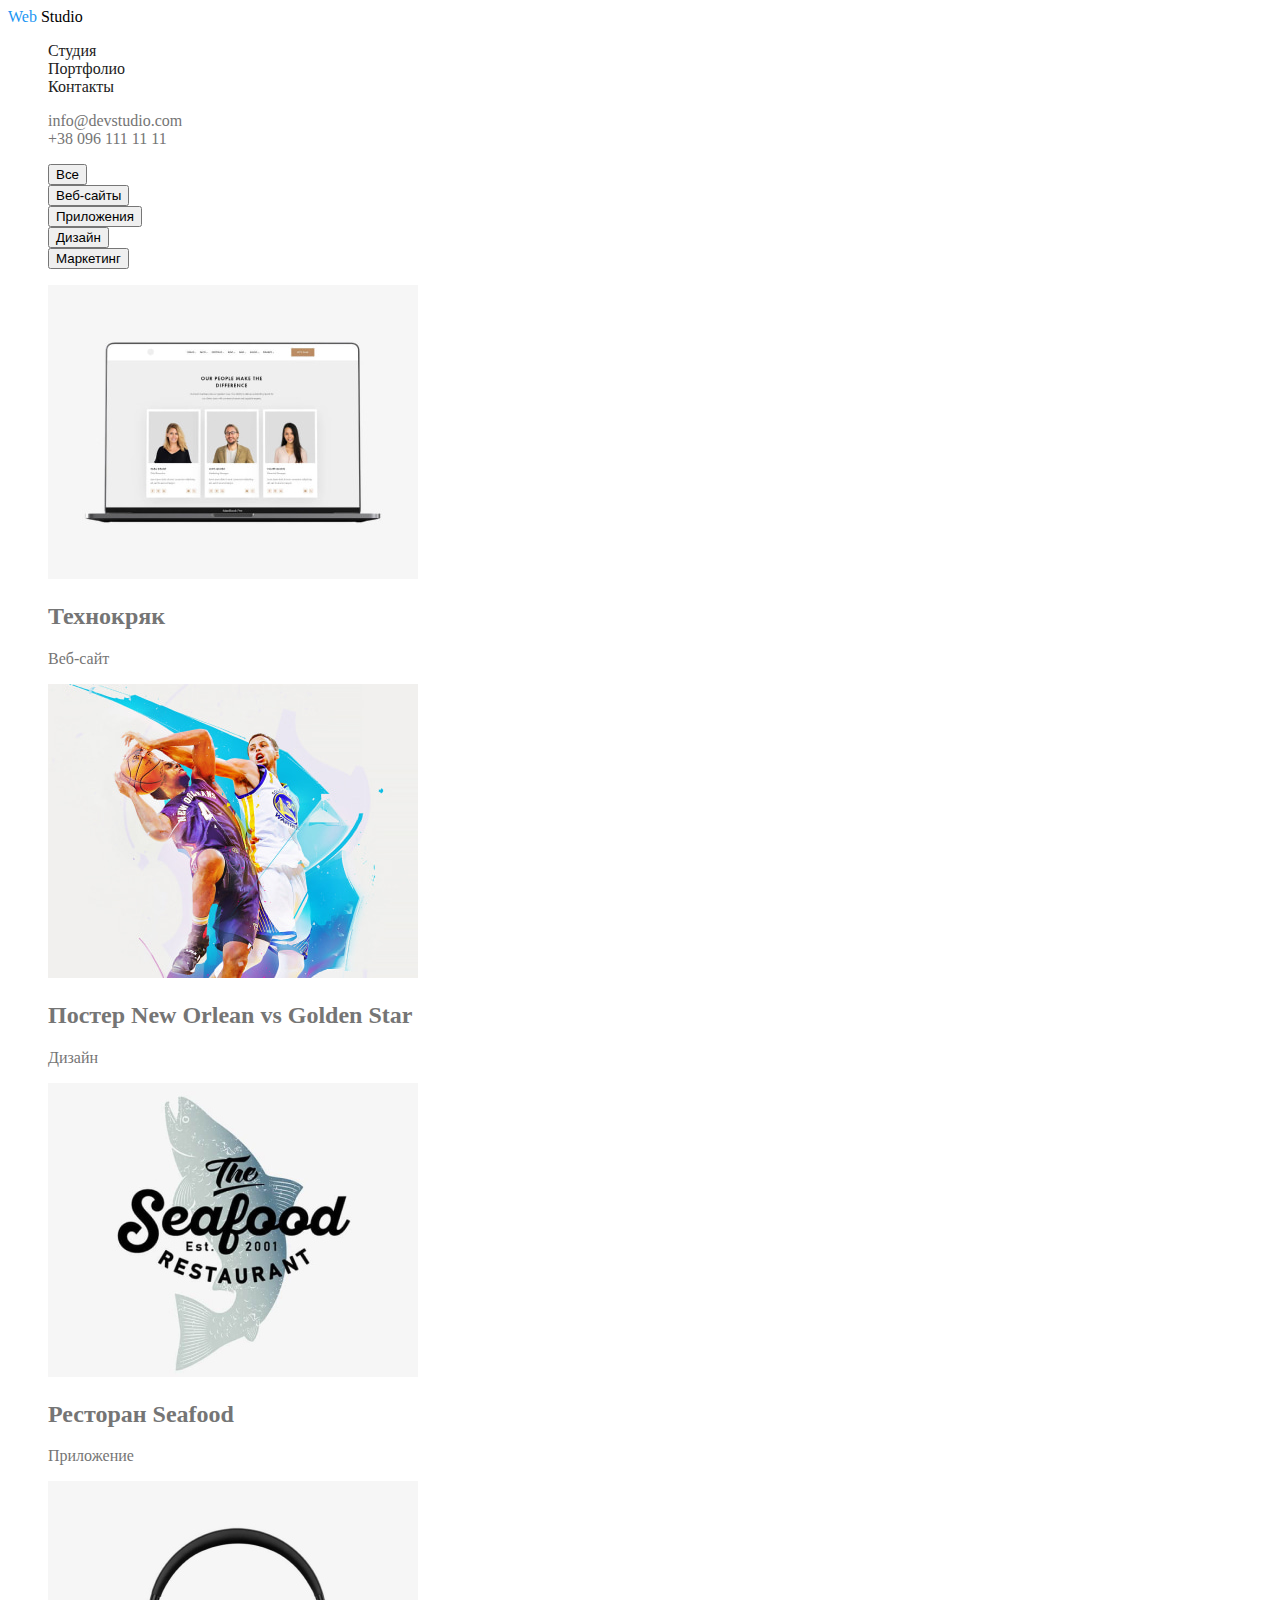
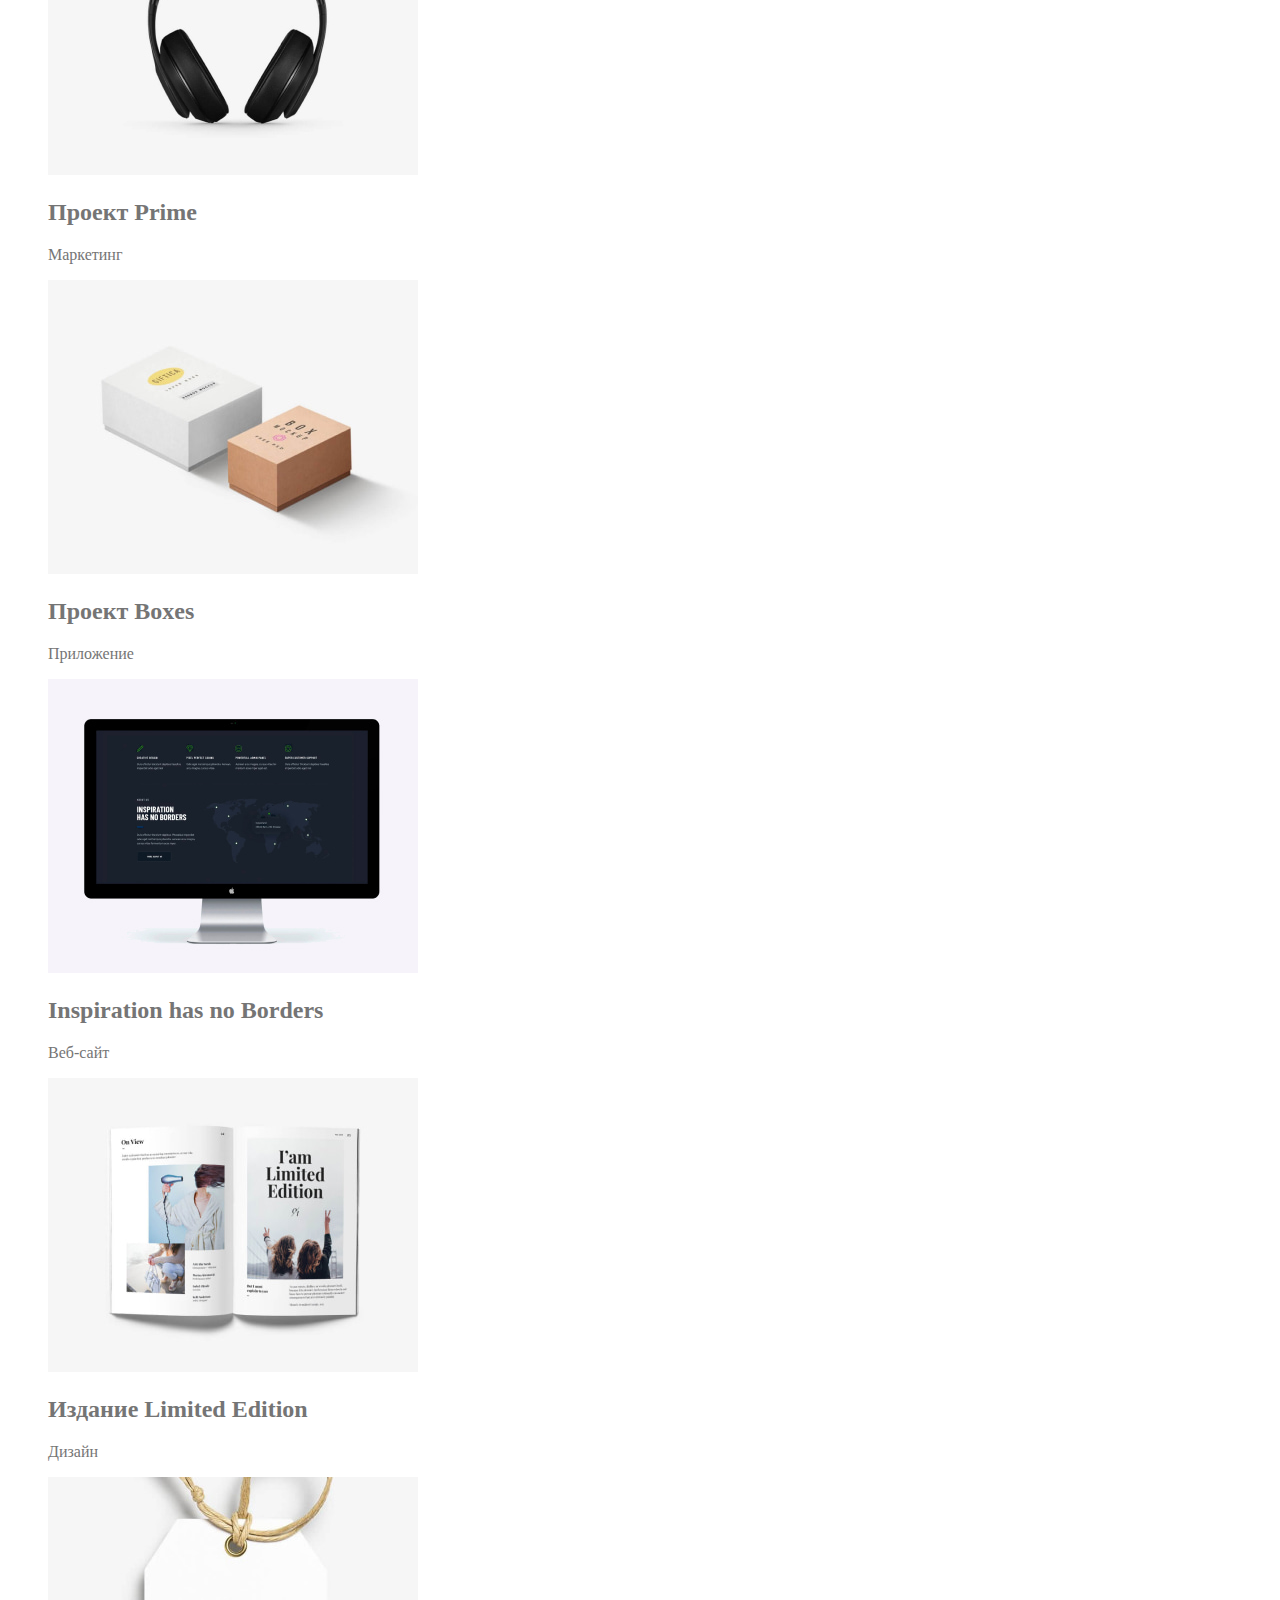
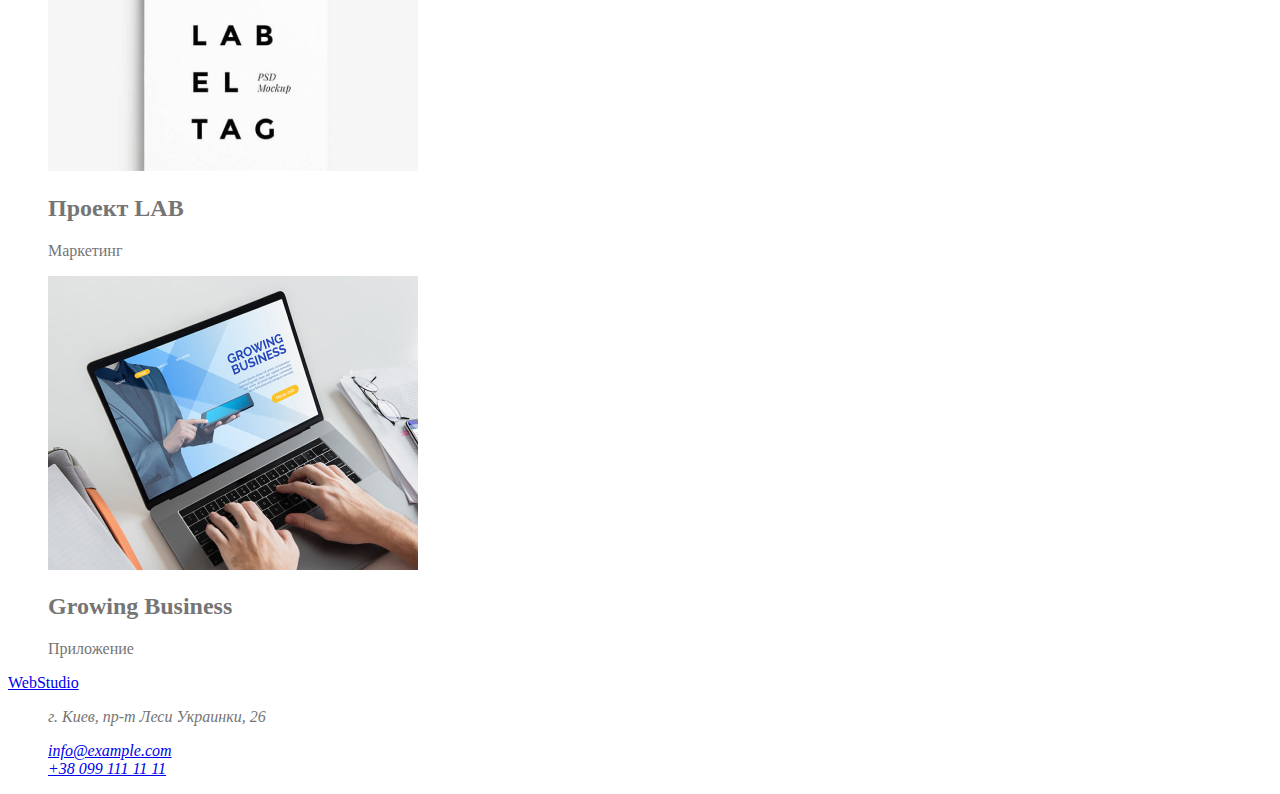
==== portfolio.html @ 02285388 "Вернув шлях назад" ====
<!DOCTYPE html>
<html lang="ru">
<head>
    <meta charset="UTF-8">
    <meta http-equiv="X-UA-Compatible" content="IE=edge">
    <meta name="viewport" content="width=device-width, initial-scale=1.0">
    <title>Портфолио</title>
    <link rel="stylesheet" href="./css/styles.css">
</head>
<body>
    <header>
    <!-- Section with main navigation bar -->

        <nav>
            <a href="" lang="en" class="logolink"><span class="logostart">Web</span> <span class="logofinish">Studio</span></a>
            <ul class="list navigation">
                <li><a href="./index.html" class="link">Студия</a></li>
                <li><a href="" class="link">Портфолио</a></li>
                <li><a href="" class="link">Контакты</a></li>
            </ul>
        </nav>

    <!-- Section with contacts -->
        <ul class="list contacts">
            <li><a href="mailto:info@devstudio.com" lang="en" class="link">info@devstudio.com</a></li>
            <li><a href="tel:+380961111111" class="link">+38 096 111 11 11</a></li>
        </ul>
    </header>
    
    <main>
        <section>
            <h1 hidden>Наши проекты</h1>
            <ul class="list">
                <li><button type="button">Все</button></li>
                <li><button type="button">Веб-сайты</button></li>
                <li><button type="button">Приложения</button></li>
                <li><button type="button">Дизайн</button></li>
                <li><button type="button">Маркетинг</button></li>
            </ul>
            <ul class="list">
                <li>
                    <img src="./images/portfolio_img1.jpg" alt="Ноутбук" width="370" height="294">
                    <h2>Технокряк</h2>
                    <p>Веб-сайт</p>
                </li>
                <li>
                    <img src="./images/portfolio_img2.jpg" alt="Баскетболисты" width="370" height="294">
                    <h2>Постер New Orlean vs Golden Star</h2>
                    <p>Дизайн</p>
                </li>
                <li>
                    <img src="./images/portfolio_img3.jpg" alt="Логотип ресторана" width="370" height="294">
                    <h2>Ресторан Seafood</h2>
                    <p>Приложение</p>
                </li>
                <li>
                    <img src="./images/portfolio_img4.jpg" alt="Наушники" width="370" height="294">
                    <h2>Проект Prime</h2>
                    <p>Маркетинг</p>
                </li>
                <li>
                    <img src="./images/portfolio_img5.jpg" alt="Две подарочные коробки" width="370" height="294">
                    <h2>Проект Boxes</h2>
                    <p>Приложение</p>
                </li>
                <li>
                    <img src="./images/portfolio_img6.jpg" alt="Монитор компьютера" width="370" height="294">
                    <h2>Inspiration has no Borders</h2>
                    <p>Веб-сайт</p>
                </li>
                <li>
                    <img src="./images/portfolio_img7.jpg" alt="Разворот журнала" width="370" height="294">
                    <h2>Издание Limited Edition</h2>
                    <p>Дизайн</p>
                </li>
                <li>
                    <img src="./images/portfolio_img8.jpg" alt="Картонный ярлык" width="370" height="294">
                    <h2>Проект LAB</h2>
                    <p>Маркетинг</p>
                </li>
                <li>
                    <img src="./images/portfolio_img9.jpg" alt="Руки набирают текст на ноутбуке" width="370" height="294">
                    <h2>Growing Business</h2>
                    <p>Приложение</p>
                </li>
            </ul>

        </section>
    </main>
    <footer>
        <a href="./index.html" lang="en">WebStudio</a>
        <address>
            <ul class="list">
                <li>
                    <p>г. Киев, пр-т Леси Украинки, 26</p>
                </li>
                <!--Probably it will be link to google maps. But there is no any icons in figma-->
                <li><a href="mailto:info@example.com" lang="en">info@example.com</a></li>
                <!--email address is different from header-->
                <li><a href="tel:+380991111111">+38 099 111 11 11</a></li>
                <!--phone number is different from header-->
            </ul>
</address>
    </footer>
</body>
</html>
---- css/styles.css ----
body {
    background-color: #FFFFFF;
    color: rgba(117, 117, 117, 1);
}

/* убираем маркеры в списках */
.list {
    list-style: none;
}

/* ссылка на логотип без подчеркивания*/
.logolink {
    text-decoration: none;
}

/* разбиваю текст логотипа на две части по цвету шрифта*/
.logostart {
    color: rgba(33, 150, 243, 1);
}

.logofinish {
    color: rgba(0, 0, 0, 1);
}

/*стилизация навигации сайта*/
.navigation .link {
    color: rgba(33, 33, 33, 1);
    text-decoration: none;
}

/*стилизация e-mail и телефона*/
.contacts .link {
    color: rgba(117, 117, 117, 1);
    text-decoration: none;
}

/*стилизация ссылок навигации и контактов - при наведении курсора и активации*/
.navigation .link:hover,
.navigation .link:focus,
.contacts .link:hover,
.contacts .link:focus {
    color: rgba(33, 150, 243, 1)
}

/*стилизация основной секции*/
.hero {
    background-color:rgba(47, 48, 58, 1);
    color: rgba(255, 255, 255, 1);
}

/*стилизация секций "Наши преимущества", "Чем мы занимаемся"*/
.unisection {
    background-color: #FFFFFF;
}

.unisection .title {
    color:rgba(33, 33, 33, 1)
}

/*стилизация секции "Наша команда"*/
.teamsection{
    background-color: rgba(245, 244, 250, 1);
}

.teamsection .title {
    color:rgba(33, 33, 33, 1)
}
.teamsection .card {
    background-color:rgba(255, 255, 255, 1);
}

/*стилизация Footer*/
.pagefoot {
    background-color: rgba(47, 48, 58, 1);
}
.pagefoot .address {
    color:rgba(255, 255, 255, 1)
}
.pagefoot .mailtel {
    color:rgba(255, 255, 255, 0.6);
    text-decoration: none;
}
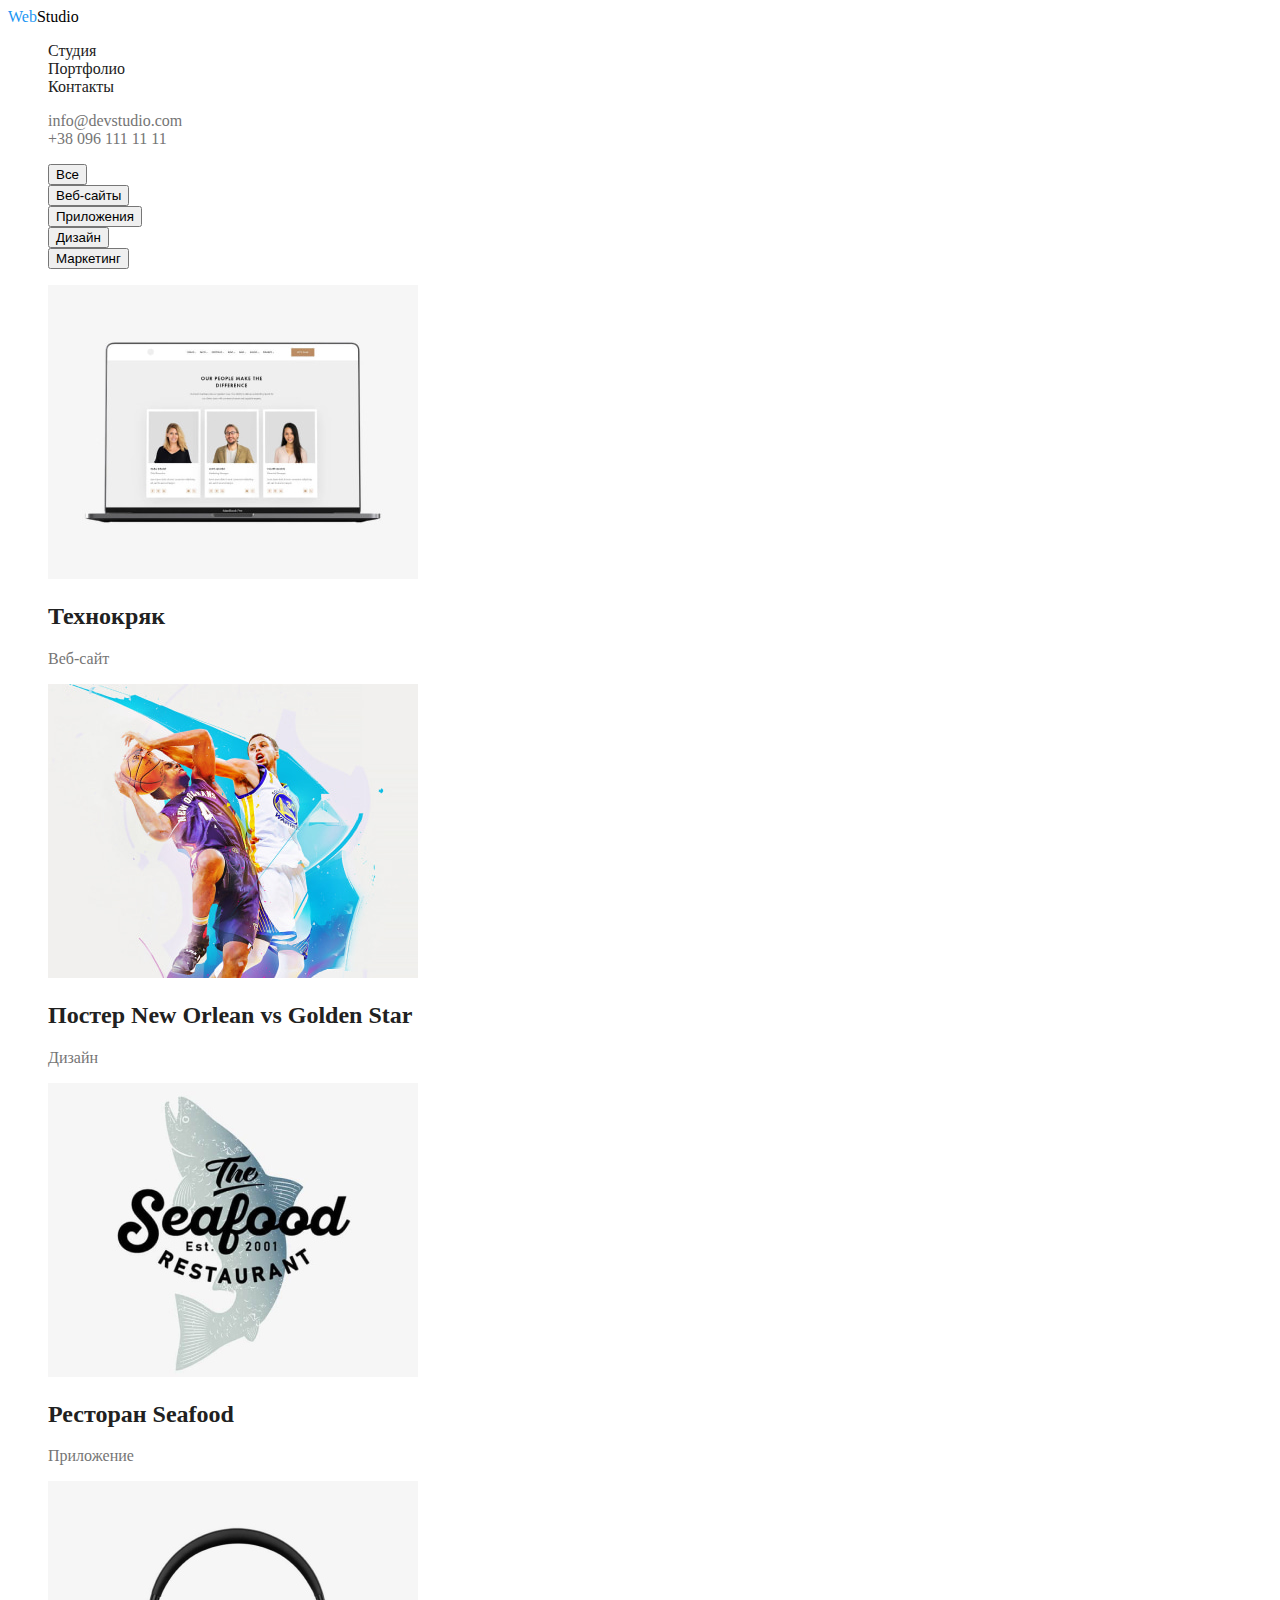
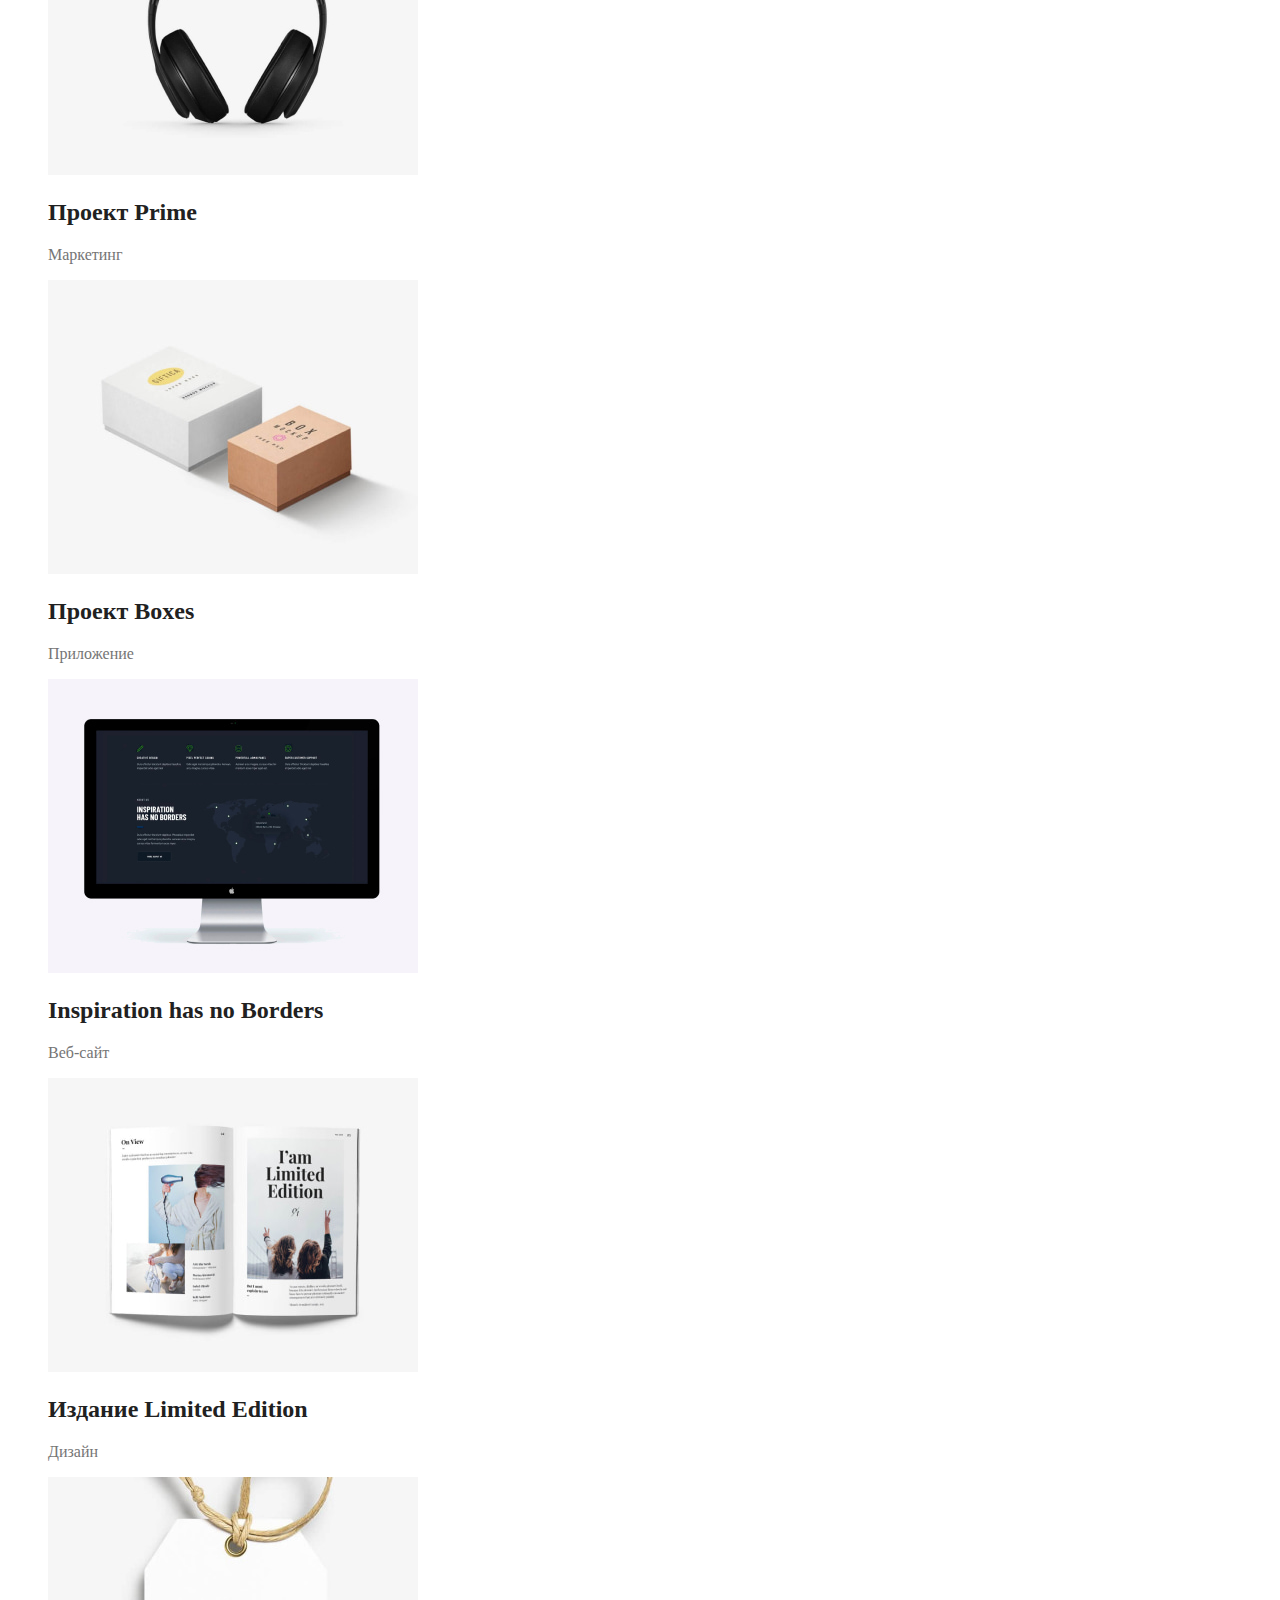
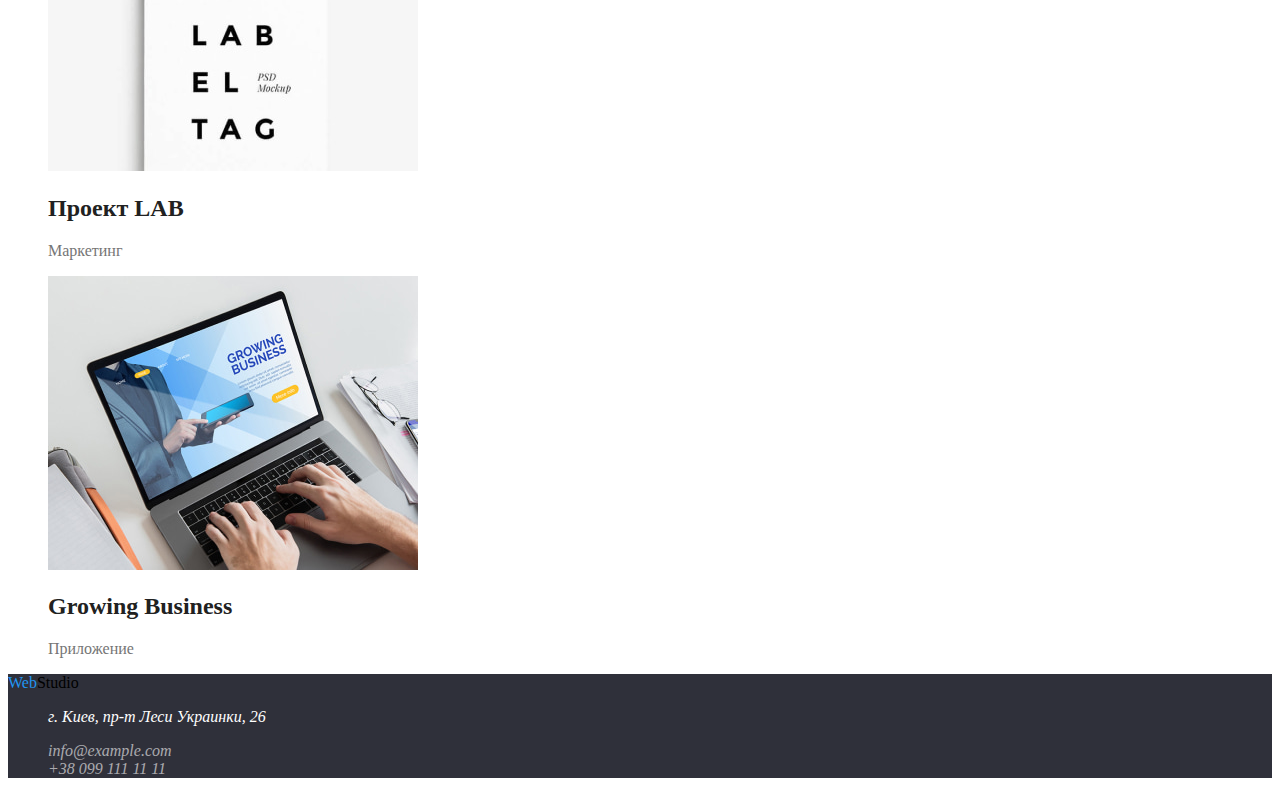
==== commit 31a40dad: "Змінив назви класів" ====
--- a/portfolio.html
+++ b/portfolio.html
@@ -12,95 +12,95 @@
     <!-- Section with main navigation bar -->
 
         <nav>
-            <a href="" lang="en" class="logolink"><span class="logostart">Web</span> <span class="logofinish">Studio</span></a>
-            <ul class="list navigation">
-                <li><a href="./index.html" class="link">Студия</a></li>
-                <li><a href="" class="link">Портфолио</a></li>
-                <li><a href="" class="link">Контакты</a></li>
+            <a href="./index.html" lang="en" class="logo-link"><span class="logo-start">Web</span><span class="logo-end">Studio</span></a>
+            <ul class="all-lists navigation">
+                <li><a href="./index.html" class="navigation-link">Студия</a></li>
+                <li><a href="" class="navigation-link">Портфолио</a></li>
+                <li><a href="" class="navigation-link">Контакты</a></li>
             </ul>
         </nav>
 
     <!-- Section with contacts -->
-        <ul class="list contacts">
-            <li><a href="mailto:info@devstudio.com" lang="en" class="link">info@devstudio.com</a></li>
-            <li><a href="tel:+380961111111" class="link">+38 096 111 11 11</a></li>
+        <ul class="all-lists">
+            <li><a href="mailto:info@devstudio.com" lang="en" class="contacts-link">info@devstudio.com</a></li>
+            <li><a href="tel:+380961111111" class="contacts-link">+38 096 111 11 11</a></li>
         </ul>
     </header>
     
     <main>
         <section>
             <h1 hidden>Наши проекты</h1>
-            <ul class="list">
+            <ul class="all-lists">
                 <li><button type="button">Все</button></li>
                 <li><button type="button">Веб-сайты</button></li>
                 <li><button type="button">Приложения</button></li>
                 <li><button type="button">Дизайн</button></li>
                 <li><button type="button">Маркетинг</button></li>
             </ul>
-            <ul class="list">
+            <ul class="all-lists">
                 <li>
                     <img src="./images/portfolio_img1.jpg" alt="Ноутбук" width="370" height="294">
-                    <h2>Технокряк</h2>
+                    <h2 class="allpurpose-title">Технокряк</h2>
                     <p>Веб-сайт</p>
                 </li>
                 <li>
                     <img src="./images/portfolio_img2.jpg" alt="Баскетболисты" width="370" height="294">
-                    <h2>Постер New Orlean vs Golden Star</h2>
+                    <h2 class="allpurpose-title">Постер New Orlean vs Golden Star</h2>
                     <p>Дизайн</p>
                 </li>
                 <li>
                     <img src="./images/portfolio_img3.jpg" alt="Логотип ресторана" width="370" height="294">
-                    <h2>Ресторан Seafood</h2>
+                    <h2 class="allpurpose-title">Ресторан Seafood</h2>
                     <p>Приложение</p>
                 </li>
                 <li>
                     <img src="./images/portfolio_img4.jpg" alt="Наушники" width="370" height="294">
-                    <h2>Проект Prime</h2>
+                    <h2 class="allpurpose-title">Проект Prime</h2>
                     <p>Маркетинг</p>
                 </li>
                 <li>
                     <img src="./images/portfolio_img5.jpg" alt="Две подарочные коробки" width="370" height="294">
-                    <h2>Проект Boxes</h2>
+                    <h2 class="allpurpose-title">Проект Boxes</h2>
                     <p>Приложение</p>
                 </li>
                 <li>
                     <img src="./images/portfolio_img6.jpg" alt="Монитор компьютера" width="370" height="294">
-                    <h2>Inspiration has no Borders</h2>
+                    <h2 class="allpurpose-title">Inspiration has no Borders</h2>
                     <p>Веб-сайт</p>
                 </li>
                 <li>
                     <img src="./images/portfolio_img7.jpg" alt="Разворот журнала" width="370" height="294">
-                    <h2>Издание Limited Edition</h2>
+                    <h2 class="allpurpose-title">Издание Limited Edition</h2>
                     <p>Дизайн</p>
                 </li>
                 <li>
                     <img src="./images/portfolio_img8.jpg" alt="Картонный ярлык" width="370" height="294">
-                    <h2>Проект LAB</h2>
+                    <h2 class="allpurpose-title">Проект LAB</h2>
                     <p>Маркетинг</p>
                 </li>
                 <li>
                     <img src="./images/portfolio_img9.jpg" alt="Руки набирают текст на ноутбуке" width="370" height="294">
-                    <h2>Growing Business</h2>
+                    <h2 class="allpurpose-title">Growing Business</h2>
                     <p>Приложение</p>
                 </li>
             </ul>
 
         </section>
     </main>
-    <footer>
-        <a href="./index.html" lang="en">WebStudio</a>
-        <address>
-            <ul class="list">
+    <footer class="pagefoot">
+        <a href="./index.html" lang="en" class="logo-link"><span class="logo-start">Web</span><span class="logo-end">Studio</span></a>
+        <address class="address">
+            <ul class="all-lists">
                 <li>
                     <p>г. Киев, пр-т Леси Украинки, 26</p>
                 </li>
                 <!--Probably it will be link to google maps. But there is no any icons in figma-->
-                <li><a href="mailto:info@example.com" lang="en">info@example.com</a></li>
+                <li><a href="mailto:info@example.com" lang="en" class="mailtel">info@example.com</a></li>
                 <!--email address is different from header-->
-                <li><a href="tel:+380991111111">+38 099 111 11 11</a></li>
+                <li><a href="tel:+380991111111" class="mailtel">+38 099 111 11 11</a></li>
                 <!--phone number is different from header-->
             </ul>
-</address>
+        </address>
     </footer>
 </body>
 </html>--- a/css/styles.css
+++ b/css/styles.css
@@ -3,42 +3,42 @@
     color: rgba(117, 117, 117, 1);
 }
 
-/* убираем маркеры в списках */
-.list {
+/* убираем маркеры в списках*/
+.all-lists {
     list-style: none;
 }
 
 /* ссылка на логотип без подчеркивания*/
-.logolink {
+.logo-link {
     text-decoration: none;
 }
 
 /* разбиваю текст логотипа на две части по цвету шрифта*/
-.logostart {
+.logo-start {
     color: rgba(33, 150, 243, 1);
 }
 
-.logofinish {
+.logo-end {
     color: rgba(0, 0, 0, 1);
 }
 
 /*стилизация навигации сайта*/
-.navigation .link {
+.navigation-link {
     color: rgba(33, 33, 33, 1);
     text-decoration: none;
 }
 
 /*стилизация e-mail и телефона*/
-.contacts .link {
+.contacts-link {
     color: rgba(117, 117, 117, 1);
     text-decoration: none;
 }
 
 /*стилизация ссылок навигации и контактов - при наведении курсора и активации*/
-.navigation .link:hover,
-.navigation .link:focus,
-.contacts .link:hover,
-.contacts .link:focus {
+.navigation-link:hover,
+.navigation-link:focus,
+.contacts-link:hover,
+.contacts-link:focus {
     color: rgba(33, 150, 243, 1)
 }
 
@@ -48,12 +48,8 @@
     color: rgba(255, 255, 255, 1);
 }
 
-/*стилизация секций "Наши преимущества", "Чем мы занимаемся"*/
-.unisection {
-    background-color: #FFFFFF;
-}
-
-.unisection .title {
+/*стилизация секций "Наши преимущества", "Чем мы занимаемся"- index; "Наши проекты" - portfolio*/
+.allpurpose-title {
     color:rgba(33, 33, 33, 1)
 }
 
@@ -62,10 +58,7 @@
     background-color: rgba(245, 244, 250, 1);
 }
 
-.teamsection .title {
-    color:rgba(33, 33, 33, 1)
-}
-.teamsection .card {
+.personal-card {
     background-color:rgba(255, 255, 255, 1);
 }
 
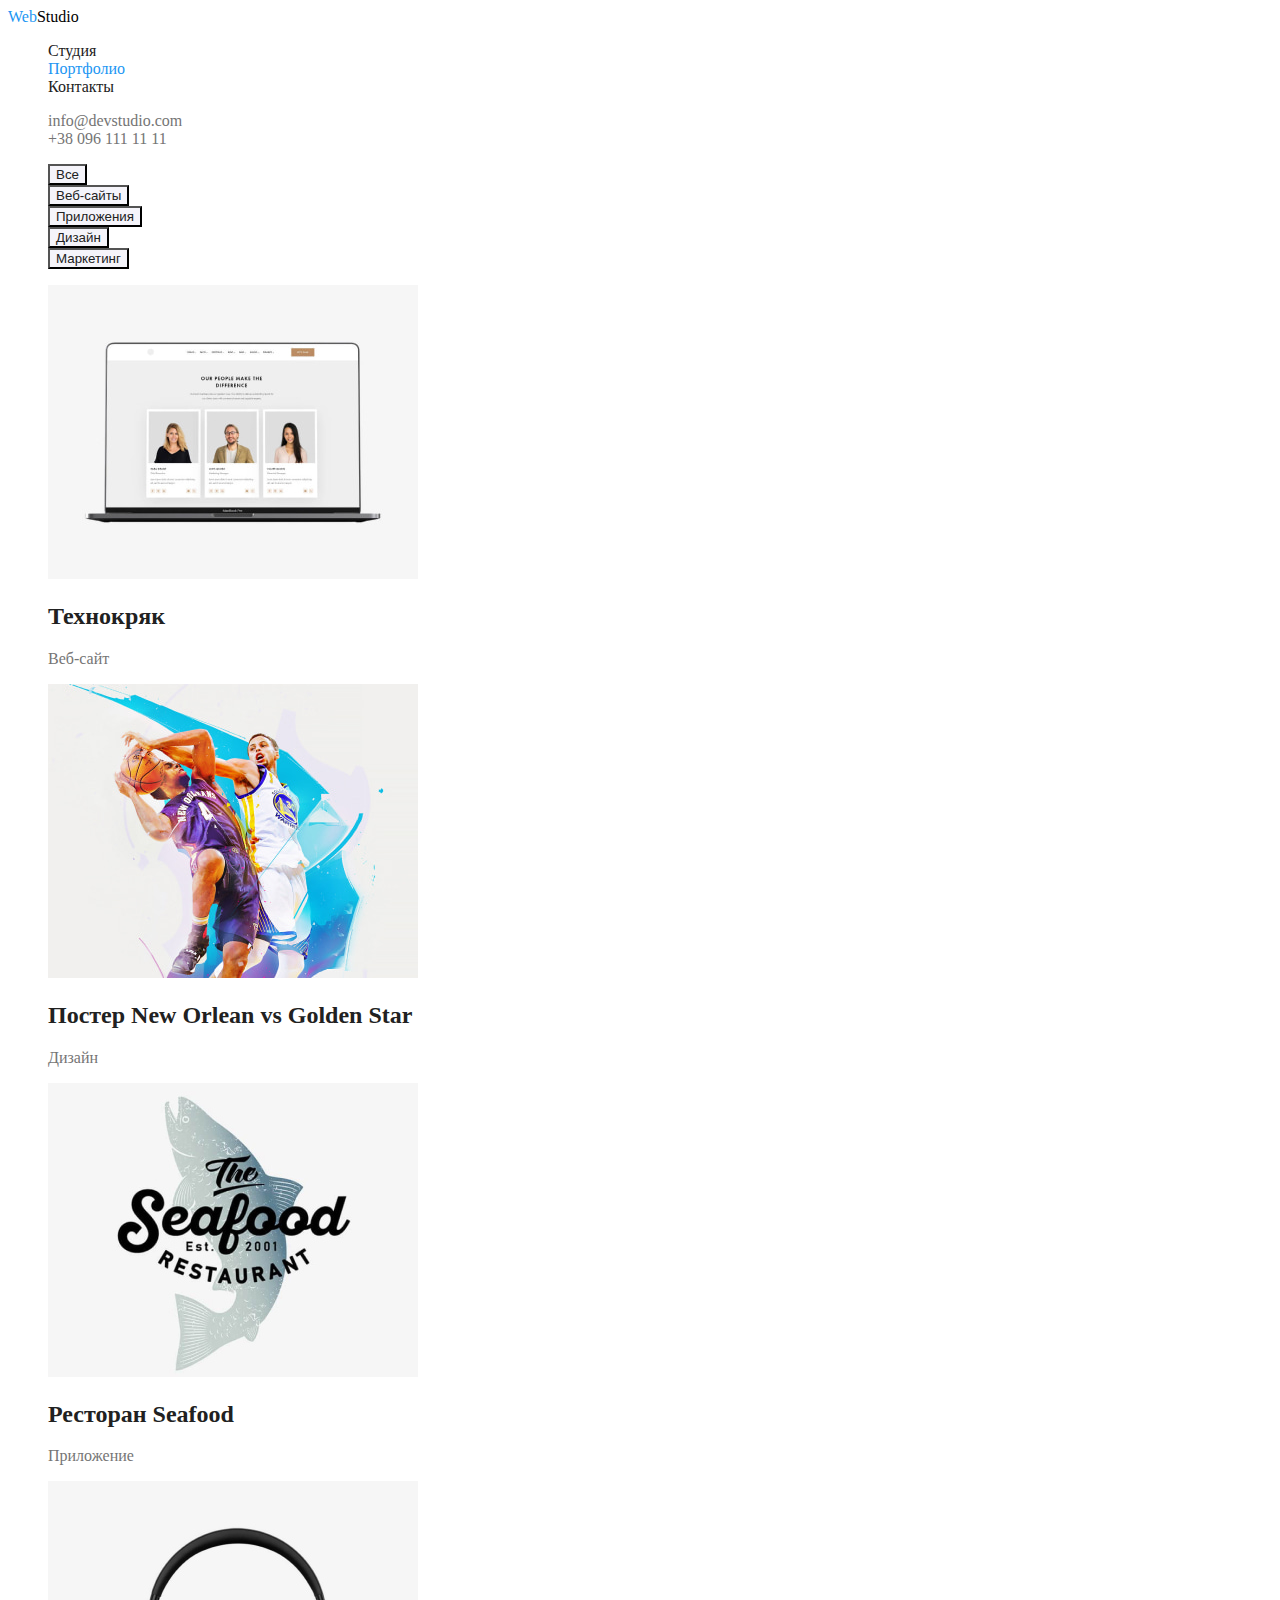
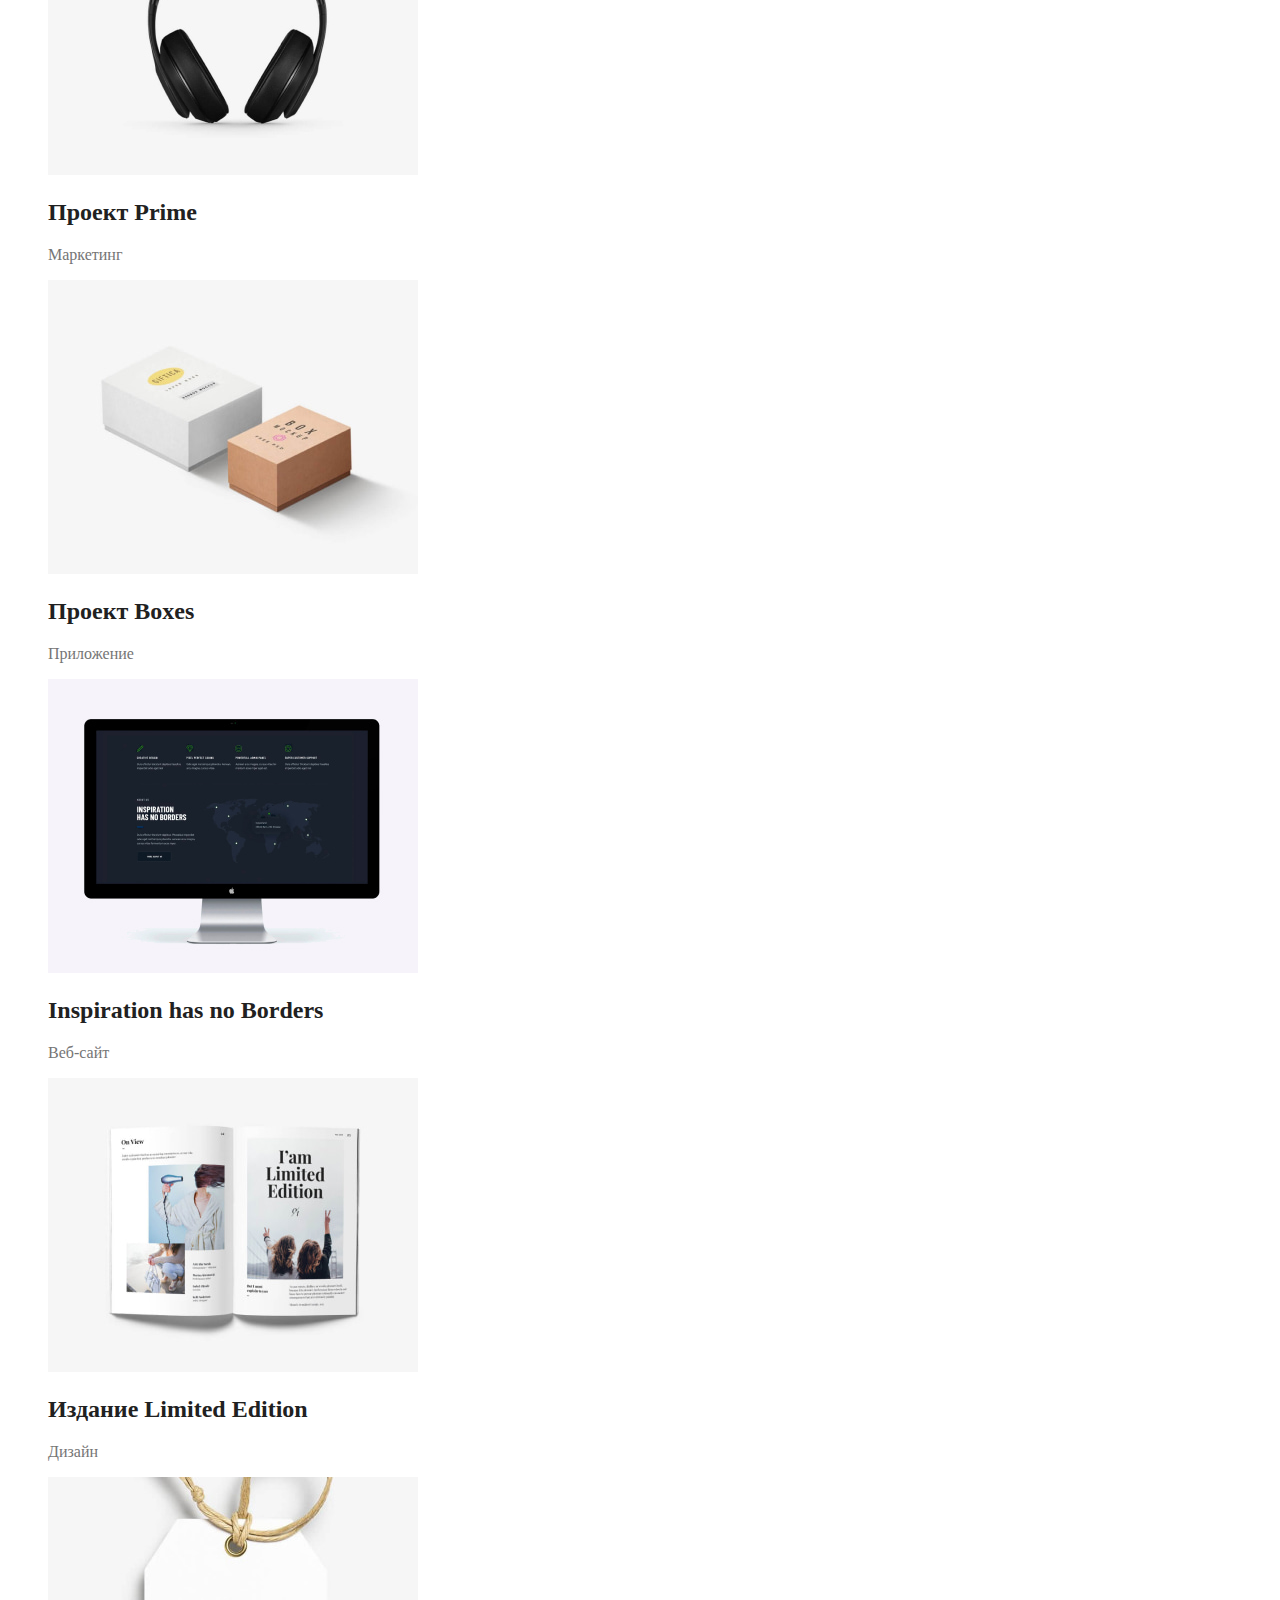
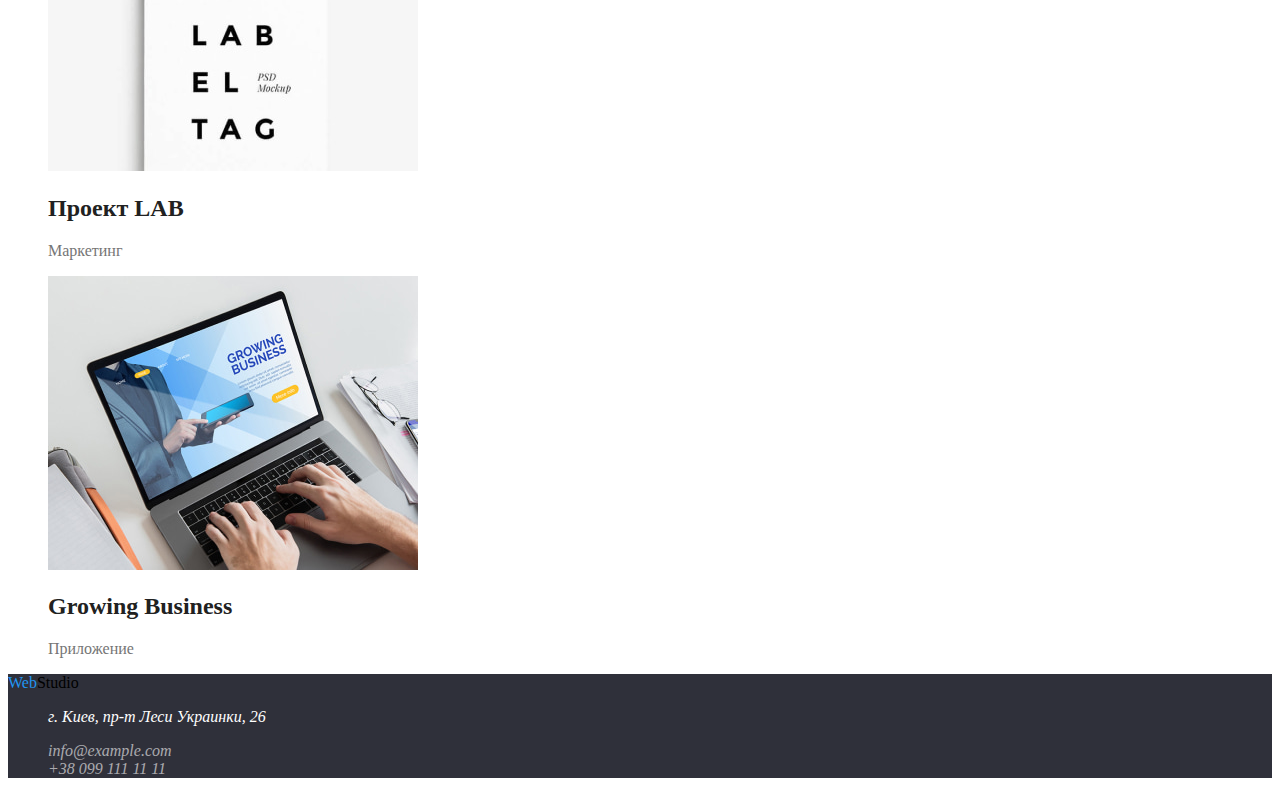
==== commit 18647d2c: "закінчив кольори" ====
--- a/portfolio.html
+++ b/portfolio.html
@@ -7,23 +7,23 @@
     <title>Портфолио</title>
     <link rel="stylesheet" href="./css/styles.css">
 </head>
-<body>
+<body class="page">
     <header>
     <!-- Section with main navigation bar -->
 
         <nav>
-            <a href="./index.html" lang="en" class="logo-link"><span class="logo-start">Web</span><span class="logo-end">Studio</span></a>
-            <ul class="all-lists navigation">
-                <li><a href="./index.html" class="navigation-link">Студия</a></li>
-                <li><a href="" class="navigation-link">Портфолио</a></li>
-                <li><a href="" class="navigation-link">Контакты</a></li>
+            <a href="./index.html" lang="en" class="all-links"><span class="logo-start">Web</span><span class="logo-end">Studio</span></a>
+            <ul class="all-lists">
+                <li><a href="./index.html" class="all-links navigation-link">Студия</a></li>
+                <li><a href="" class="all-links navigation-link current">Портфолио</a></li>
+                <li><a href="" class="all-links navigation-link">Контакты</a></li>
             </ul>
         </nav>
 
     <!-- Section with contacts -->
         <ul class="all-lists">
-            <li><a href="mailto:info@devstudio.com" lang="en" class="contacts-link">info@devstudio.com</a></li>
-            <li><a href="tel:+380961111111" class="contacts-link">+38 096 111 11 11</a></li>
+            <li><a href="mailto:info@devstudio.com" lang="en" class="all-links contacts-link">info@devstudio.com</a></li>
+            <li><a href="tel:+380961111111" class="all-links contacts-link">+38 096 111 11 11</a></li>
         </ul>
     </header>
     
@@ -31,11 +31,11 @@
         <section>
             <h1 hidden>Наши проекты</h1>
             <ul class="all-lists">
-                <li><button type="button">Все</button></li>
-                <li><button type="button">Веб-сайты</button></li>
-                <li><button type="button">Приложения</button></li>
-                <li><button type="button">Дизайн</button></li>
-                <li><button type="button">Маркетинг</button></li>
+                <li><button type="button" class="filter-button">Все</button></li>
+                <li><button type="button" class="filter-button">Веб-сайты</button></li>
+                <li><button type="button" class="filter-button">Приложения</button></li>
+                <li><button type="button" class="filter-button">Дизайн</button></li>
+                <li><button type="button" class="filter-button">Маркетинг</button></li>
             </ul>
             <ul class="all-lists">
                 <li>
@@ -88,16 +88,16 @@
         </section>
     </main>
     <footer class="pagefoot">
-        <a href="./index.html" lang="en" class="logo-link"><span class="logo-start">Web</span><span class="logo-end">Studio</span></a>
+        <a href="./index.html" lang="en" class="all-links"><span class="logo-start">Web</span><span class="logo-end">Studio</span></a>
         <address class="address">
             <ul class="all-lists">
                 <li>
                     <p>г. Киев, пр-т Леси Украинки, 26</p>
                 </li>
                 <!--Probably it will be link to google maps. But there is no any icons in figma-->
-                <li><a href="mailto:info@example.com" lang="en" class="mailtel">info@example.com</a></li>
+                <li><a href="mailto:info@example.com" lang="en" class="all-links mailtel">info@example.com</a></li>
                 <!--email address is different from header-->
-                <li><a href="tel:+380991111111" class="mailtel">+38 099 111 11 11</a></li>
+                <li><a href="tel:+380991111111" class="all-links mailtel">+38 099 111 11 11</a></li>
                 <!--phone number is different from header-->
             </ul>
         </address>
--- a/css/styles.css
+++ b/css/styles.css
@@ -1,11 +1,23 @@
-body {
-    background-color: #FFFFFF;
-    color: rgba(117, 117, 117, 1);
+:root {
+    --primary-text-color: rgba(117, 117, 117, 1);
+    --primary-background-color: #FFFFFF;
+    --active-link-color: rgba(33, 150, 243, 1);
+    --title-text-color:rgba(33, 33, 33, 1);
+}
+
+.page {
+    background-color: var(--primary-background-color);
+    color: var(--primary-text-color);
 }
 
 /* убираем маркеры в списках*/
 .all-lists {
     list-style: none;
+}
+
+/* убираем подчеркивание в ссылках */
+.all-links {
+    text-decoration: none;
 }
 
 /* ссылка на логотип без подчеркивания*/
@@ -28,6 +40,10 @@
     text-decoration: none;
 }
 
+.navigation-link.current {
+    color:var(--active-link-color);
+}
+
 /*стилизация e-mail и телефона*/
 .contacts-link {
     color: rgba(117, 117, 117, 1);
@@ -39,7 +55,7 @@
 .navigation-link:focus,
 .contacts-link:hover,
 .contacts-link:focus {
-    color: rgba(33, 150, 243, 1)
+    color:var(--active-link-color)
 }
 
 /*стилизация основной секции*/
@@ -50,7 +66,7 @@
 
 /*стилизация секций "Наши преимущества", "Чем мы занимаемся"- index; "Наши проекты" - portfolio*/
 .allpurpose-title {
-    color:rgba(33, 33, 33, 1)
+    color:var(--title-text-color);
 }
 
 /*стилизация секции "Наша команда"*/
@@ -59,7 +75,7 @@
 }
 
 .personal-card {
-    background-color:rgba(255, 255, 255, 1);
+    background-color:var(--primary-background-color);
 }
 
 /*стилизация Footer*/
@@ -72,4 +88,21 @@
 .pagefoot .mailtel {
     color:rgba(255, 255, 255, 0.6);
     text-decoration: none;
+}
+
+/* Кнопка index */
+.hero-button {
+    color: rgba(255, 255, 255, 1);
+    background-color: rgba(33, 150, 243, 1);
+}
+
+/* Кнопки фільтрації portfolio */
+.filter-button {
+    color: rgba(33, 33, 33, 1);
+    background-color: #F5F4FA;
+}
+.filter-button:hover,
+.filter-button:focus {
+    color:#FFFFFF;
+    background-color: #2196F3; 
 }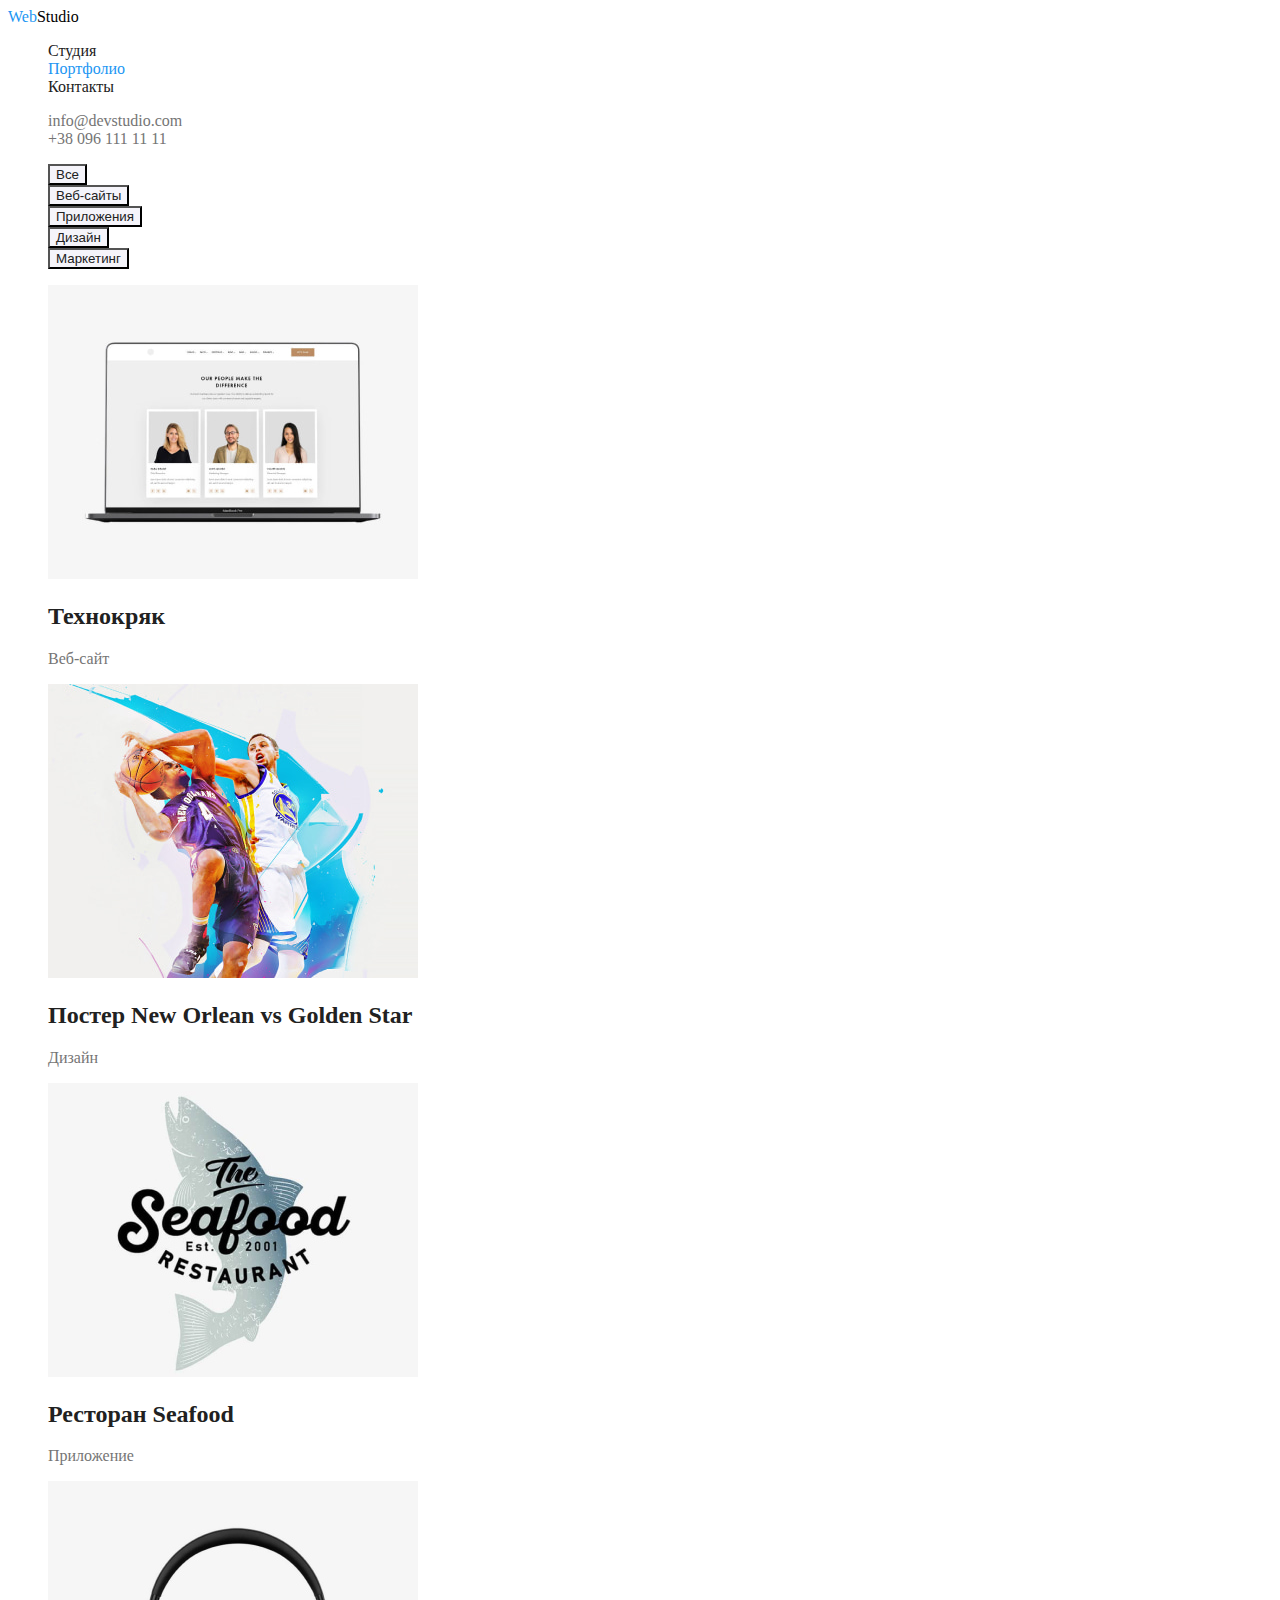
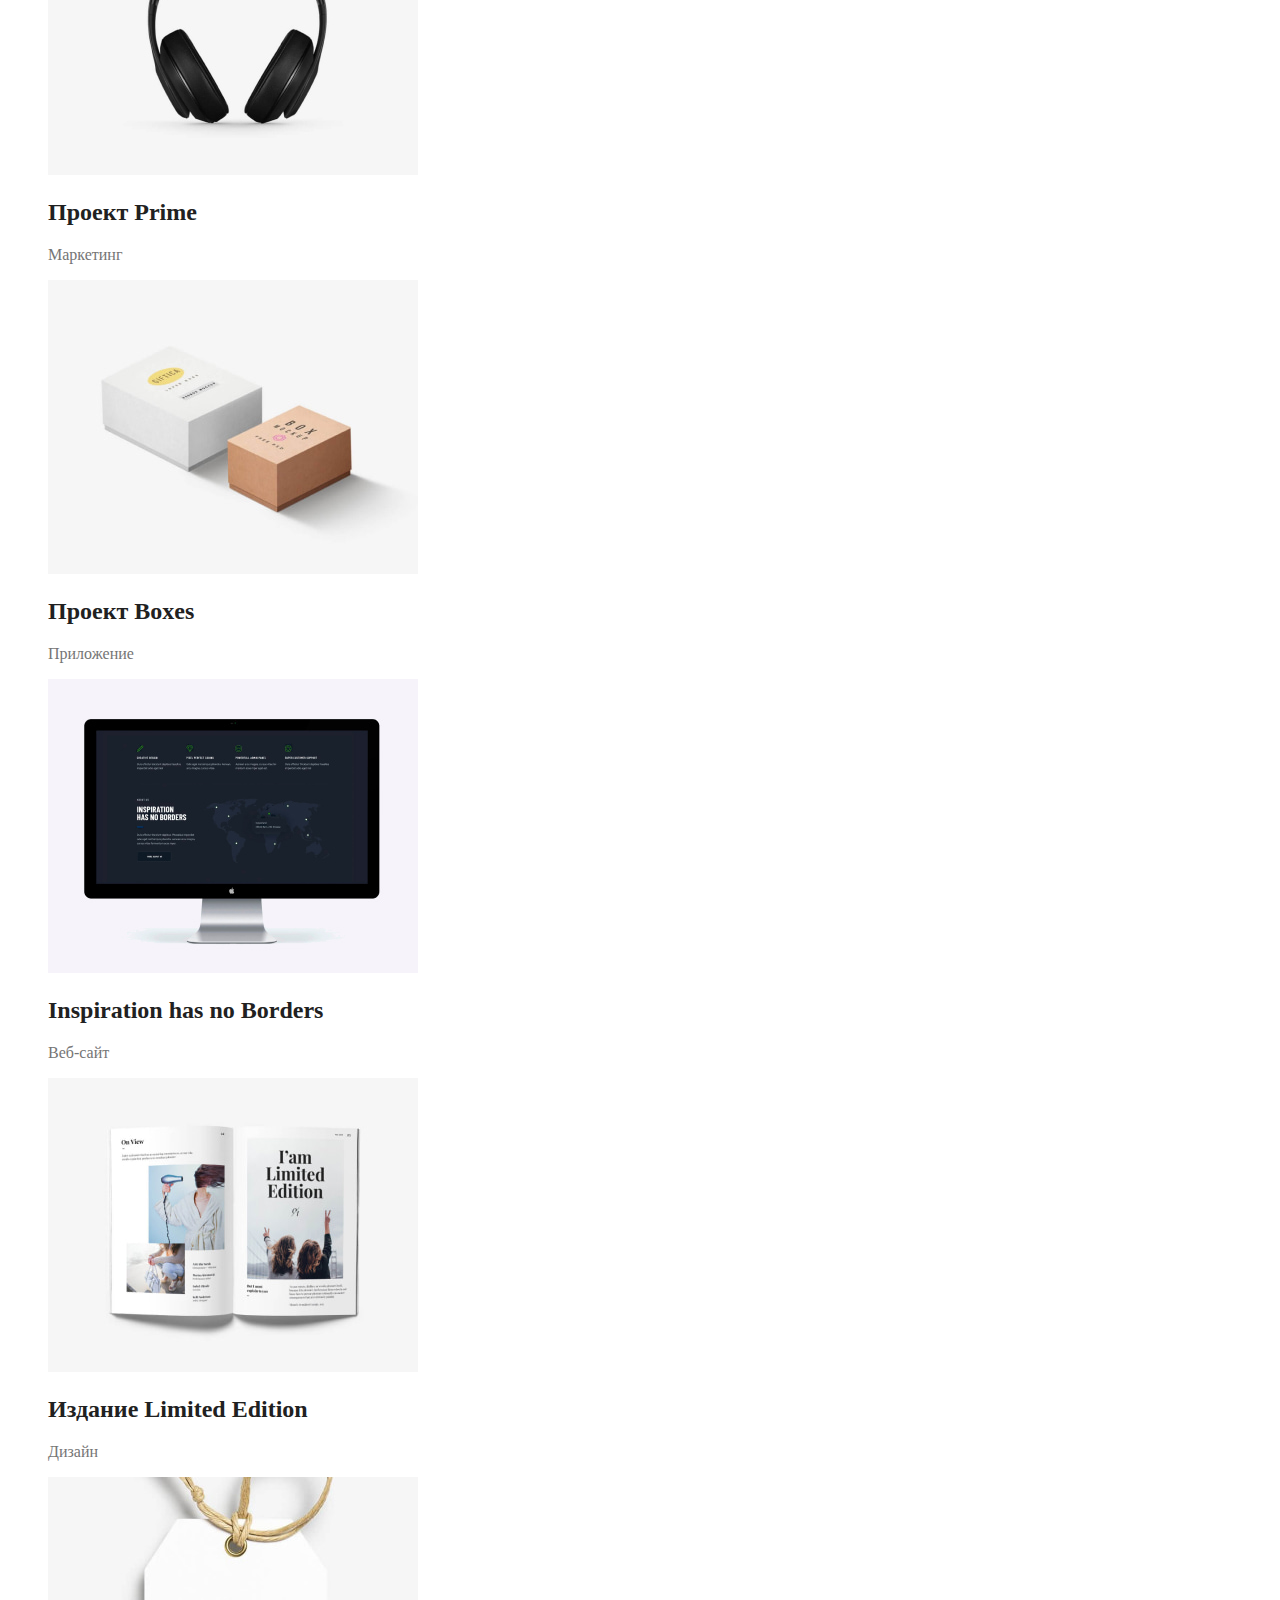
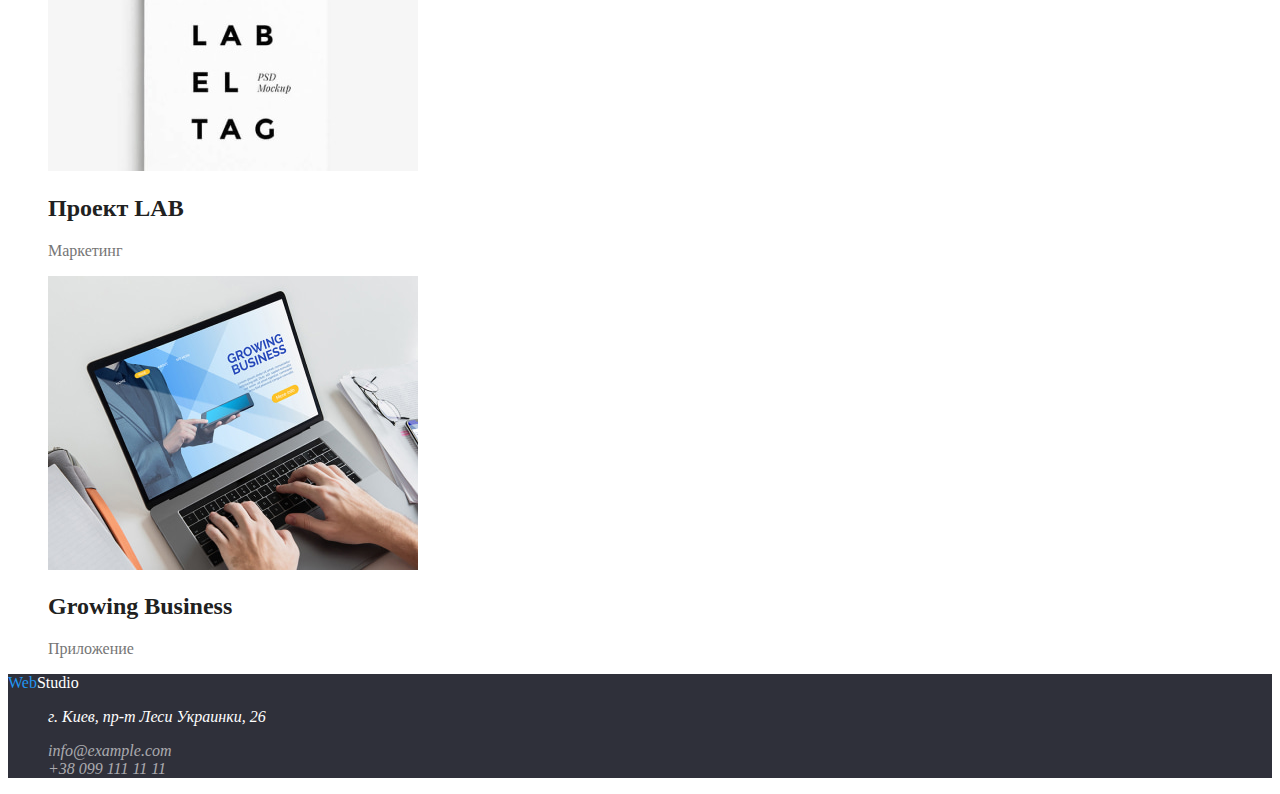
==== commit 45c9f4bc: "Логотипи відрізняються" ====
--- a/portfolio.html
+++ b/portfolio.html
@@ -12,7 +12,7 @@
     <!-- Section with main navigation bar -->
 
         <nav>
-            <a href="./index.html" lang="en" class="all-links"><span class="logo-start">Web</span><span class="logo-end">Studio</span></a>
+            <a href="./index.html" lang="en" class="all-links"><span class="logoheader-start">Web</span><span class="logoheader-end">Studio</span></a>
             <ul class="all-lists">
                 <li><a href="./index.html" class="all-links navigation-link">Студия</a></li>
                 <li><a href="" class="all-links navigation-link current">Портфолио</a></li>
@@ -88,7 +88,7 @@
         </section>
     </main>
     <footer class="pagefoot">
-        <a href="./index.html" lang="en" class="all-links"><span class="logo-start">Web</span><span class="logo-end">Studio</span></a>
+        <a href="./index.html" lang="en" class="all-links"><span class="logofooter-start">Web</span><span class="logofooter-end">Studio</span></a>
         <address class="address">
             <ul class="all-lists">
                 <li>
--- a/css/styles.css
+++ b/css/styles.css
@@ -26,12 +26,17 @@
 }
 
 /* разбиваю текст логотипа на две части по цвету шрифта*/
-.logo-start {
+.logoheader-start,
+.logofooter-start {
     color: rgba(33, 150, 243, 1);
 }
 
-.logo-end {
+.logoheader-end {
     color: rgba(0, 0, 0, 1);
+}
+
+.logofooter-end {
+    color:rgba(255, 255, 255, 1)
 }
 
 /*стилизация навигации сайта*/
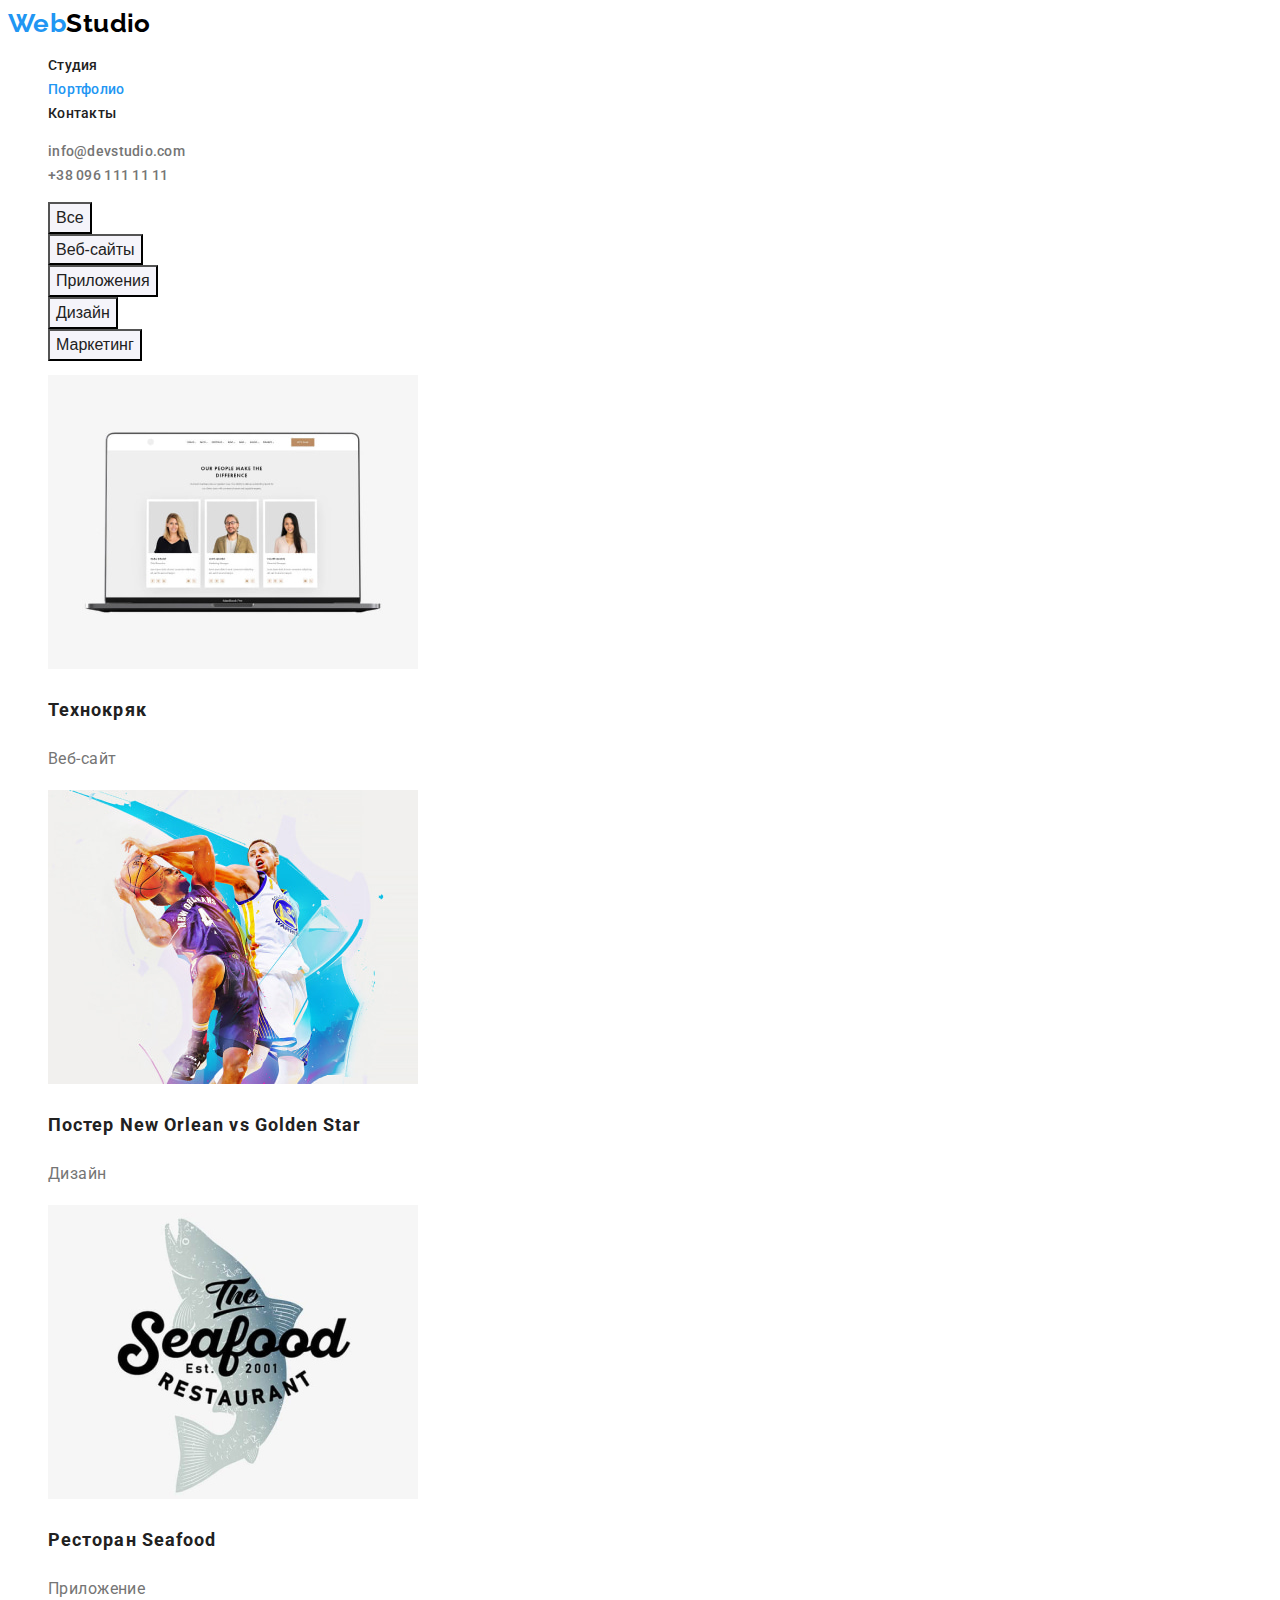
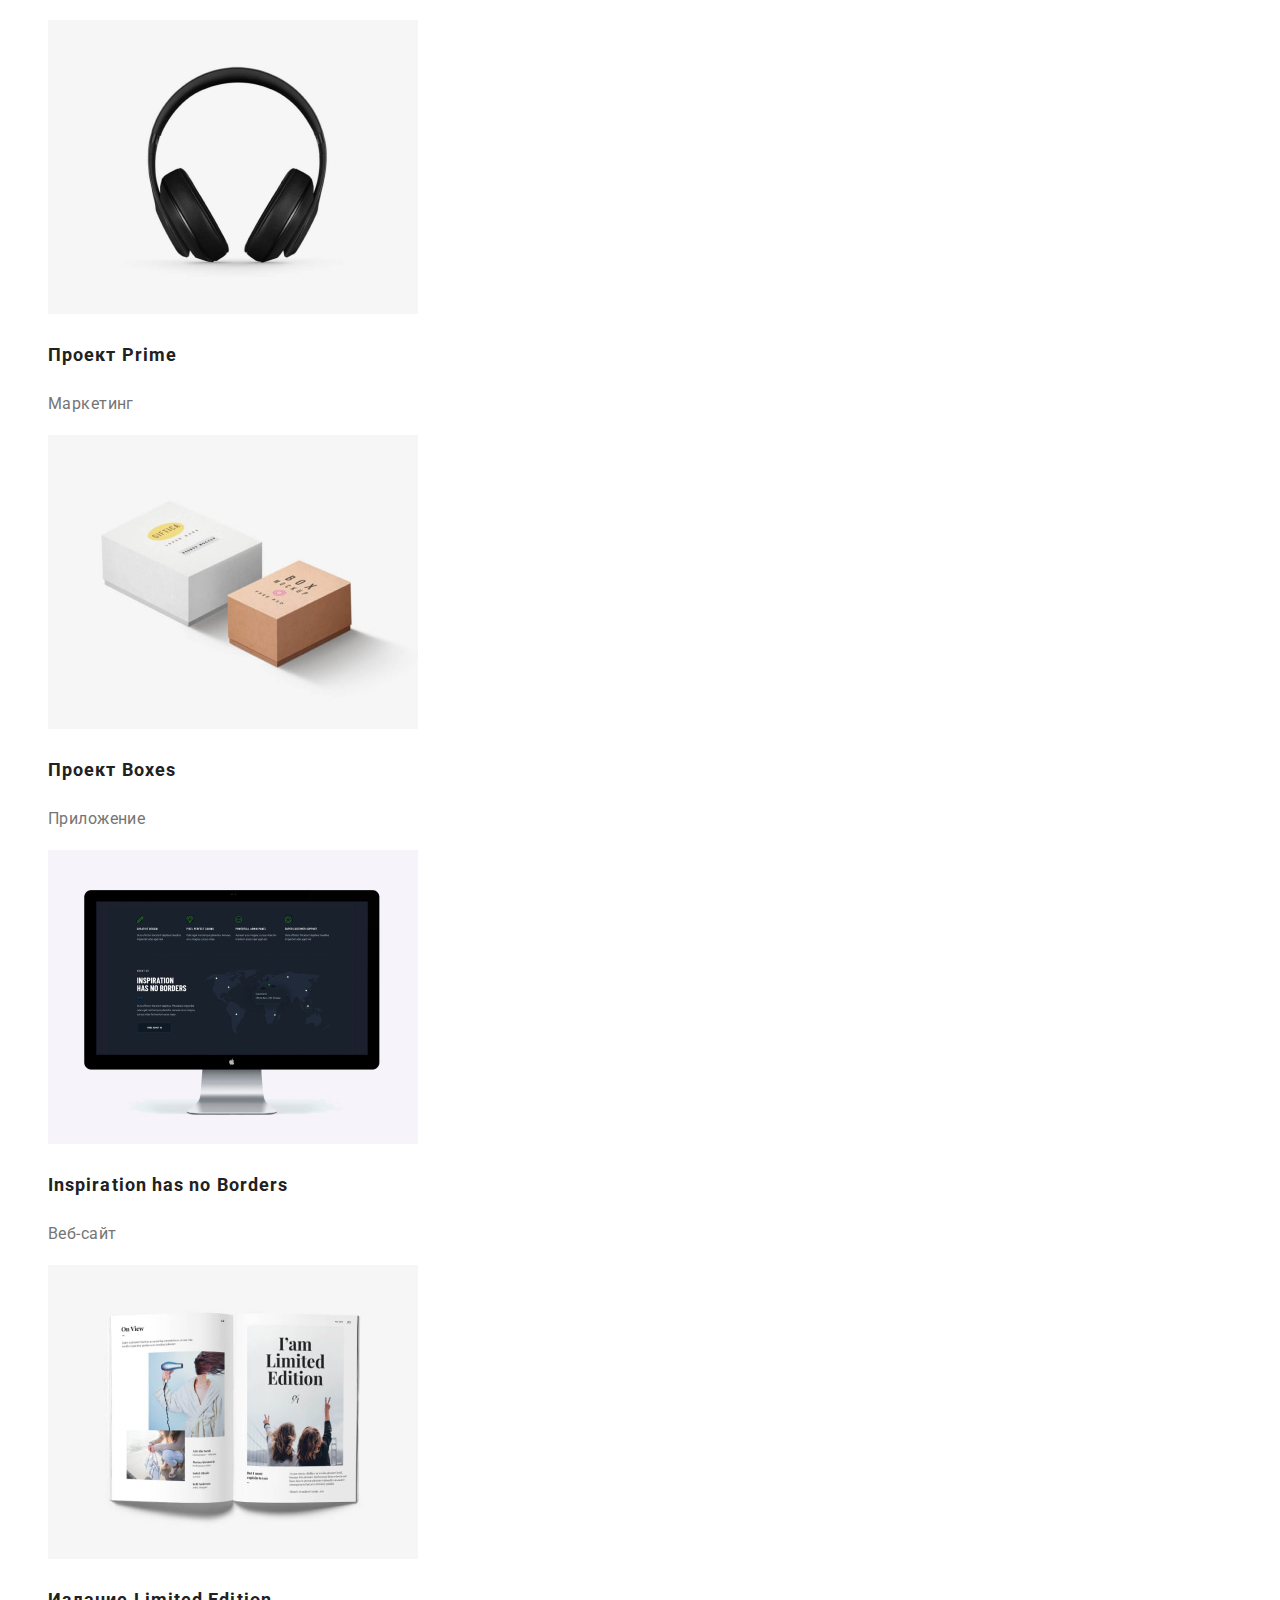
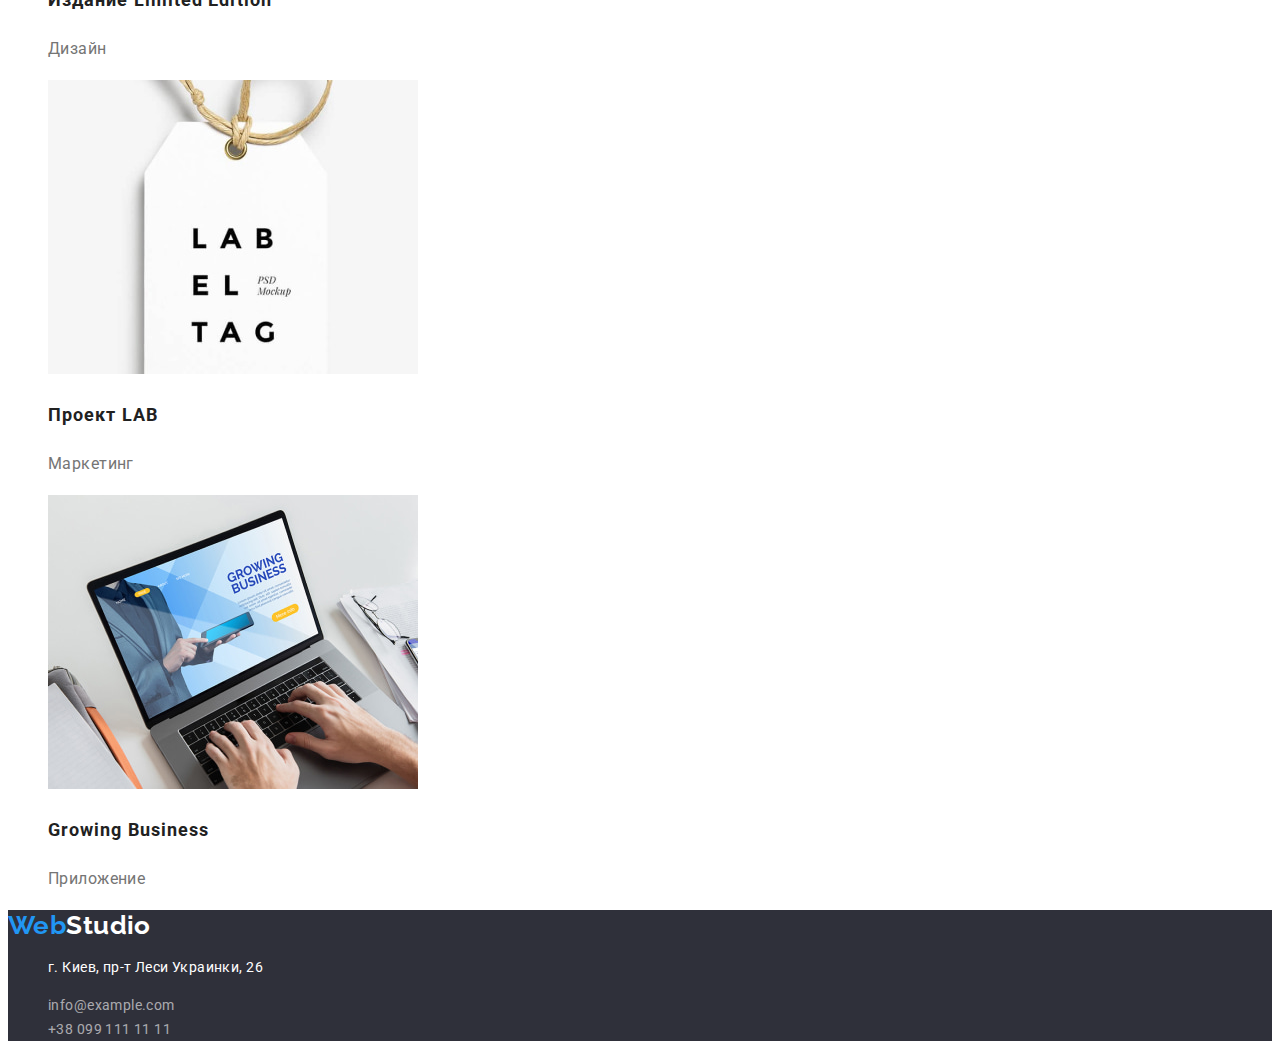
==== commit 71404b24: "Закінчив кольори і шрифти" ====
--- a/portfolio.html
+++ b/portfolio.html
@@ -5,99 +5,104 @@
     <meta http-equiv="X-UA-Compatible" content="IE=edge">
     <meta name="viewport" content="width=device-width, initial-scale=1.0">
     <title>Портфолио</title>
+    <link rel="preconnect" href="https://fonts.googleapis.com">
+    <link rel="preconnect" href="https://fonts.gstatic.com" crossorigin>
+    <link href="https://fonts.googleapis.com/css2?family=Raleway:wght@700&family=Roboto:wght@400;500;700;900&display=swap"
+        rel="stylesheet">
     <link rel="stylesheet" href="./css/styles.css">
 </head>
+
 <body class="page">
     <header>
     <!-- Section with main navigation bar -->
-
         <nav>
-            <a href="./index.html" lang="en" class="all-links"><span class="logoheader-start">Web</span><span class="logoheader-end">Studio</span></a>
-            <ul class="all-lists">
-                <li><a href="./index.html" class="all-links navigation-link">Студия</a></li>
-                <li><a href="" class="all-links navigation-link current">Портфолио</a></li>
-                <li><a href="" class="all-links navigation-link">Контакты</a></li>
+            <a href="./index.html" lang="en" class="default-links"><span class="logo header-start">Web</span><span class="logo header-end">Studio</span></a>
+            <ul class="default-lists">
+                <li><a href="./index.html" class="default-links navigation-link">Студия</a></li>
+                <li><a href="" class="default-links navigation-link current">Портфолио</a></li>
+                <li><a href="" class="default-links navigation-link">Контакты</a></li>
             </ul>
         </nav>
 
     <!-- Section with contacts -->
-        <ul class="all-lists">
-            <li><a href="mailto:info@devstudio.com" lang="en" class="all-links contacts-link">info@devstudio.com</a></li>
-            <li><a href="tel:+380961111111" class="all-links contacts-link">+38 096 111 11 11</a></li>
+        <ul class="default-lists">
+            <li><a href="mailto:info@devstudio.com" lang="en" class="default-links contacts-link">info@devstudio.com</a></li>
+            <li><a href="tel:+380961111111" class="default-links contacts-link">+38 096 111 11 11</a></li>
         </ul>
     </header>
     
     <main>
         <section>
             <h1 hidden>Наши проекты</h1>
-            <ul class="all-lists">
+            <ul class="default-lists">
                 <li><button type="button" class="filter-button">Все</button></li>
                 <li><button type="button" class="filter-button">Веб-сайты</button></li>
                 <li><button type="button" class="filter-button">Приложения</button></li>
                 <li><button type="button" class="filter-button">Дизайн</button></li>
                 <li><button type="button" class="filter-button">Маркетинг</button></li>
             </ul>
-            <ul class="all-lists">
+            <ul class="default-lists">
                 <li>
                     <img src="./images/portfolio_img1.jpg" alt="Ноутбук" width="370" height="294">
-                    <h2 class="allpurpose-title">Технокряк</h2>
-                    <p>Веб-сайт</p>
+                    <h2 class="projects-title">Технокряк</h2>
+                    <p class="projects-description">Веб-сайт</p>
                 </li>
                 <li>
                     <img src="./images/portfolio_img2.jpg" alt="Баскетболисты" width="370" height="294">
-                    <h2 class="allpurpose-title">Постер New Orlean vs Golden Star</h2>
-                    <p>Дизайн</p>
+                    <h2 class="projects-title">Постер New Orlean vs Golden Star</h2>
+                    <p class="projects-description">Дизайн</p>
                 </li>
                 <li>
                     <img src="./images/portfolio_img3.jpg" alt="Логотип ресторана" width="370" height="294">
-                    <h2 class="allpurpose-title">Ресторан Seafood</h2>
-                    <p>Приложение</p>
+                    <h2 class="projects-title">Ресторан Seafood</h2>
+                    <p class="projects-description">Приложение</p>
                 </li>
                 <li>
                     <img src="./images/portfolio_img4.jpg" alt="Наушники" width="370" height="294">
-                    <h2 class="allpurpose-title">Проект Prime</h2>
-                    <p>Маркетинг</p>
+                    <h2 class="projects-title">Проект Prime</h2>
+                    <p class="projects-description">Маркетинг</p>
                 </li>
                 <li>
                     <img src="./images/portfolio_img5.jpg" alt="Две подарочные коробки" width="370" height="294">
-                    <h2 class="allpurpose-title">Проект Boxes</h2>
-                    <p>Приложение</p>
+                    <h2 class="projects-title">Проект Boxes</h2>
+                    <p class="projects-description">Приложение</p>
                 </li>
                 <li>
                     <img src="./images/portfolio_img6.jpg" alt="Монитор компьютера" width="370" height="294">
-                    <h2 class="allpurpose-title">Inspiration has no Borders</h2>
-                    <p>Веб-сайт</p>
+                    <h2 class="projects-title">Inspiration has no Borders</h2>
+                    <p class="projects-description">Веб-сайт</p>
                 </li>
                 <li>
                     <img src="./images/portfolio_img7.jpg" alt="Разворот журнала" width="370" height="294">
-                    <h2 class="allpurpose-title">Издание Limited Edition</h2>
-                    <p>Дизайн</p>
+                    <h2 class="projects-title">Издание Limited Edition</h2>
+                    <p class="projects-description">Дизайн</p>
                 </li>
                 <li>
                     <img src="./images/portfolio_img8.jpg" alt="Картонный ярлык" width="370" height="294">
-                    <h2 class="allpurpose-title">Проект LAB</h2>
-                    <p>Маркетинг</p>
+                    <h2 class="projects-title">Проект LAB</h2>
+                    <p class="projects-description">Маркетинг</p>
                 </li>
                 <li>
                     <img src="./images/portfolio_img9.jpg" alt="Руки набирают текст на ноутбуке" width="370" height="294">
-                    <h2 class="allpurpose-title">Growing Business</h2>
-                    <p>Приложение</p>
+                    <h2 class="projects-title">Growing Business</h2>
+                    <p class="projects-description">Приложение</p>
                 </li>
             </ul>
 
         </section>
     </main>
     <footer class="pagefoot">
-        <a href="./index.html" lang="en" class="all-links"><span class="logofooter-start">Web</span><span class="logofooter-end">Studio</span></a>
-        <address class="address">
-            <ul class="all-lists">
+        <a href="./index.html" lang="en" class="default-links"><span class="logo footer-start">Web</span><span
+                class="logo footer-end">Studio</span></a>
+        <address>
+            <ul class="default-lists">
                 <li>
-                    <p>г. Киев, пр-т Леси Украинки, 26</p>
+                    <p class="address">г. Киев, пр-т Леси Украинки, 26</p>
                 </li>
                 <!--Probably it will be link to google maps. But there is no any icons in figma-->
-                <li><a href="mailto:info@example.com" lang="en" class="all-links mailtel">info@example.com</a></li>
+                <li><a href="mailto:info@example.com" lang="en" class="default-links mailtel">info@example.com</a></li>
                 <!--email address is different from header-->
-                <li><a href="tel:+380991111111" class="all-links mailtel">+38 099 111 11 11</a></li>
+                <li><a href="tel:+380991111111" class="default-links mailtel">+38 099 111 11 11</a></li>
                 <!--phone number is different from header-->
             </ul>
         </address>
--- a/css/styles.css
+++ b/css/styles.css
@@ -8,51 +8,64 @@
 .page {
     background-color: var(--primary-background-color);
     color: var(--primary-text-color);
+    font-family: Roboto, sans-serif;
+    font-style: normal;
+    font-weight: 400;
+    font-size: 14px;
+    line-height: 1.71;
+    letter-spacing: 0.03em;
 }
 
 /* убираем маркеры в списках*/
-.all-lists {
+.default-lists {
     list-style: none;
 }
 
 /* убираем подчеркивание в ссылках */
-.all-links {
-    text-decoration: none;
-}
-
-/* ссылка на логотип без подчеркивания*/
-.logo-link {
+.default-links {
+    color: rgba(33, 33, 33, 1);
     text-decoration: none;
 }
 
 /* разбиваю текст логотипа на две части по цвету шрифта*/
-.logoheader-start,
-.logofooter-start {
+.logo {
+    font-family: Raleway, sans-serif;
+    font-weight: 700;
+    font-size: 26px;
+    line-height: 1.19;
+}
+
+.logo.header-start,
+.logo.footer-start {
     color: rgba(33, 150, 243, 1);
 }
 
-.logoheader-end {
+.logo.header-end {
     color: rgba(0, 0, 0, 1);
 }
 
-.logofooter-end {
+.logo.footer-end {
     color:rgba(255, 255, 255, 1)
 }
 
 /*стилизация навигации сайта*/
-.navigation-link {
-    color: rgba(33, 33, 33, 1);
+.navigation-link,
+.contacts-link {
+    font-weight: 500;
+    font-size: 14px;
+    line-height: 1.14;
     text-decoration: none;
+    letter-spacing: 0.02em;
 }
 
+/* Синим цветом подсвечивается активная страница */
 .navigation-link.current {
     color:var(--active-link-color);
 }
 
-/*стилизация e-mail и телефона*/
+/*стилизация e-mail и телефона переопределение цвета текста*/
 .contacts-link {
-    color: rgba(117, 117, 117, 1);
-    text-decoration: none;
+    color: var(--primary-text-color)
 }
 
 /*стилизация ссылок навигации и контактов - при наведении курсора и активации*/
@@ -65,17 +78,50 @@
 
 /*стилизация основной секции*/
 .hero {
+    font-weight: 900;
+    font-size: 44px;
+    line-height: 1.36;
+    text-align: center;
+    color: rgba(255, 255, 255, 1);
+    letter-spacing: 0.06em;
+    text-transform: uppercase;
     background-color:rgba(47, 48, 58, 1);
-    color: rgba(255, 255, 255, 1);
 }
 
-/*стилизация секций "Наши преимущества", "Чем мы занимаемся"- index; "Наши проекты" - portfolio*/
-.allpurpose-title {
+/* Кнопка index */
+.hero-button {
+    font-weight: 700;
+    font-size: 16px;
+    line-height: 1.88;
+    display: flex;
+    align-items: center;
+    text-align: center;
+    letter-spacing: 0.06em;
+    color: rgba(255, 255, 255, 1);
+    background-color: rgba(33, 150, 243, 1);
+}
+
+/* стилизация секции "Наши преимущества" */
+.advantages-title {
+    font-weight: 700;
+    font-size: 14px;
+    line-height: 1.14;
+    text-transform: uppercase;
     color:var(--title-text-color);
 }
 
+/* стилизация секции "Чем мы занимаемся" */
+.trends.title,
+.teamsection.title {
+    font-weight: 700;
+    font-size: 36px;
+    line-height: 1.17;
+    text-align: center;
+    color: var(--title-text-color);
+
+}
 /*стилизация секции "Наша команда"*/
-.teamsection{
+.teamsection {
     background-color: rgba(245, 244, 250, 1);
 }
 
@@ -83,26 +129,37 @@
     background-color:var(--primary-background-color);
 }
 
+.personal-card .name,
+.personal-card .profession {
+    font-size: 16px;
+    line-height: 1.19;
+    text-align: center;    
+}
+.name {
+    font-weight: 500;
+    color: var(--title-text-color);
+}
+
 /*стилизация Footer*/
 .pagefoot {
     background-color: rgba(47, 48, 58, 1);
 }
 .pagefoot .address {
-    color:rgba(255, 255, 255, 1)
+    font-style: normal;
+    color:rgba(255, 255, 255, 1);    
 }
 .pagefoot .mailtel {
+    font-style: normal;
     color:rgba(255, 255, 255, 0.6);
     text-decoration: none;
 }
 
-/* Кнопка index */
-.hero-button {
-    color: rgba(255, 255, 255, 1);
-    background-color: rgba(33, 150, 243, 1);
-}
-
 /* Кнопки фільтрації portfolio */
 .filter-button {
+    font-weight: 500;
+    font-size: 16px;
+    line-height: 1.62;
+    text-align: center;
     color: rgba(33, 33, 33, 1);
     background-color: #F5F4FA;
 }
@@ -110,4 +167,18 @@
 .filter-button:focus {
     color:#FFFFFF;
     background-color: #2196F3; 
+}
+
+/* Стилизация секции "Наши проекты" */
+.projects-title {
+    font-weight: 700;
+    font-size: 18px;
+    line-height: 2;
+    letter-spacing: 0.06em;
+    color: var(--title-text-color);
+}
+
+.projects-description {
+    font-size: 16px;
+    line-height: 1.88;
 }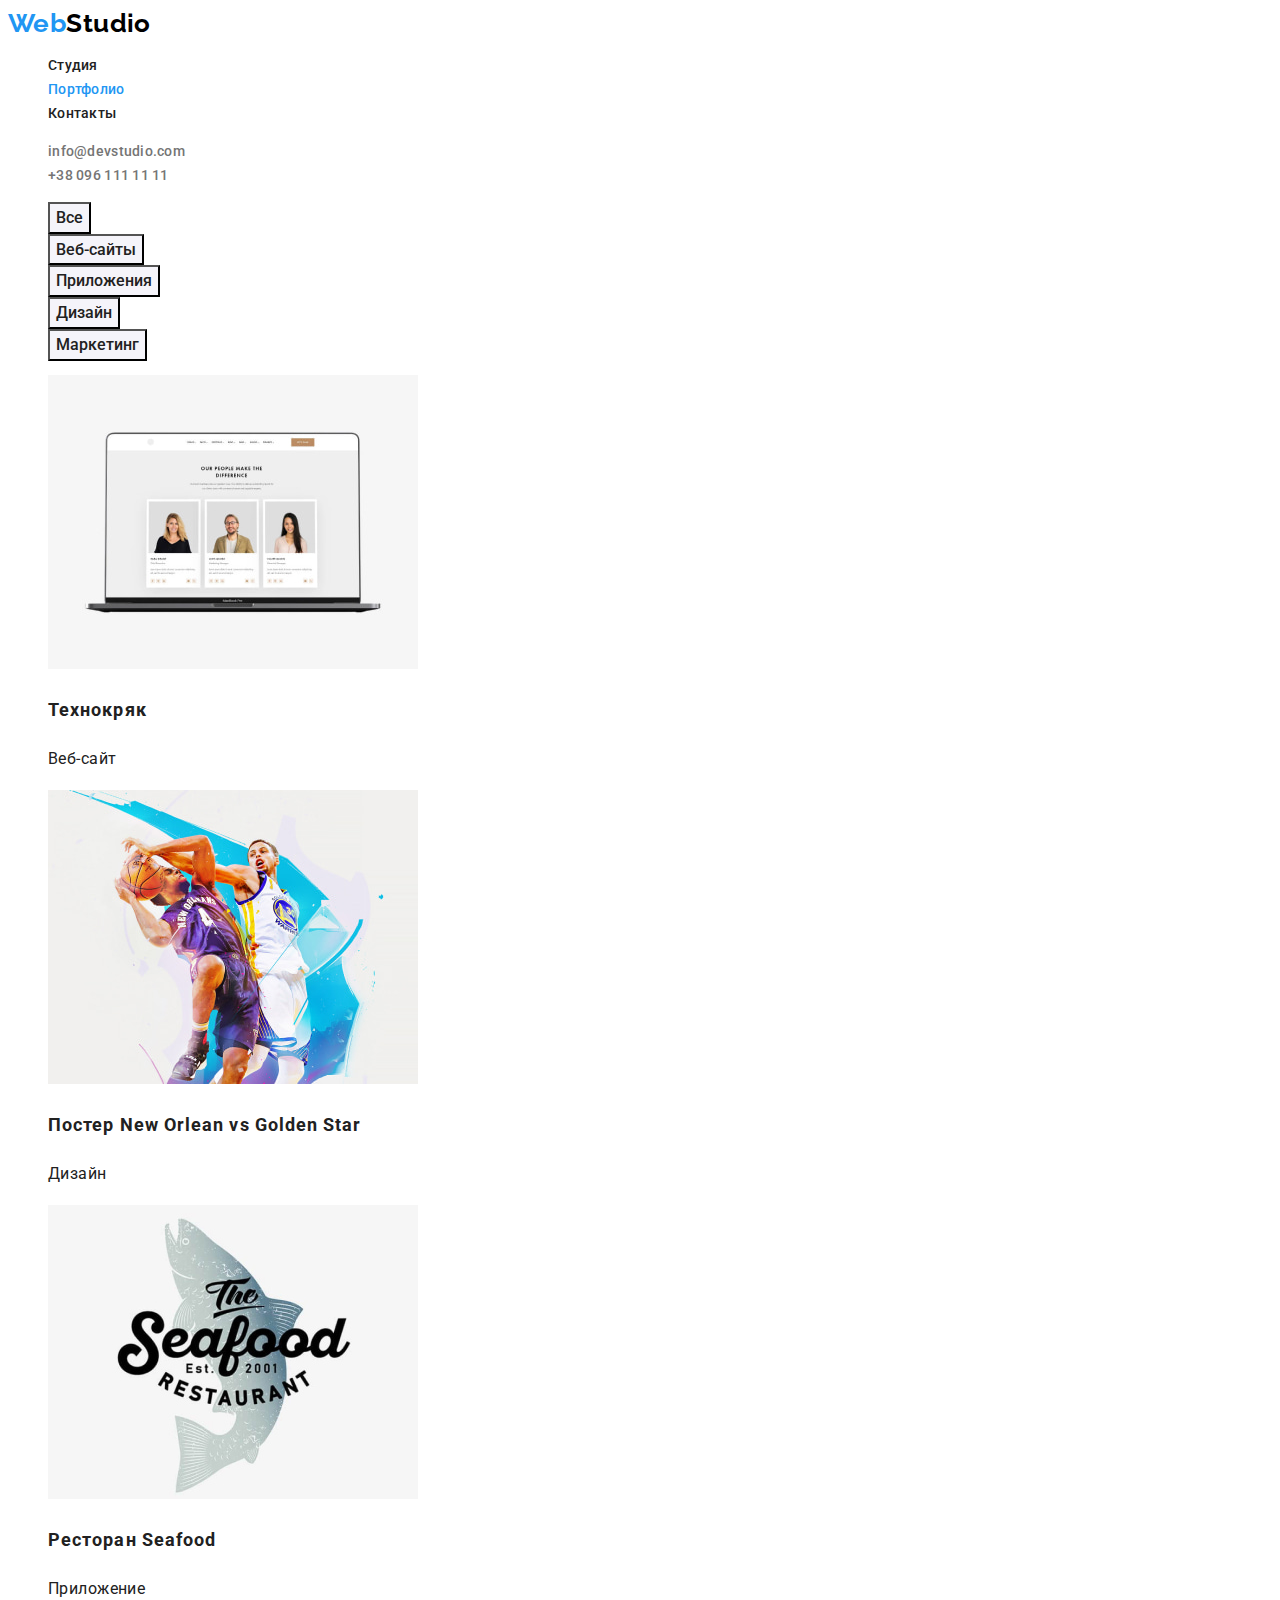
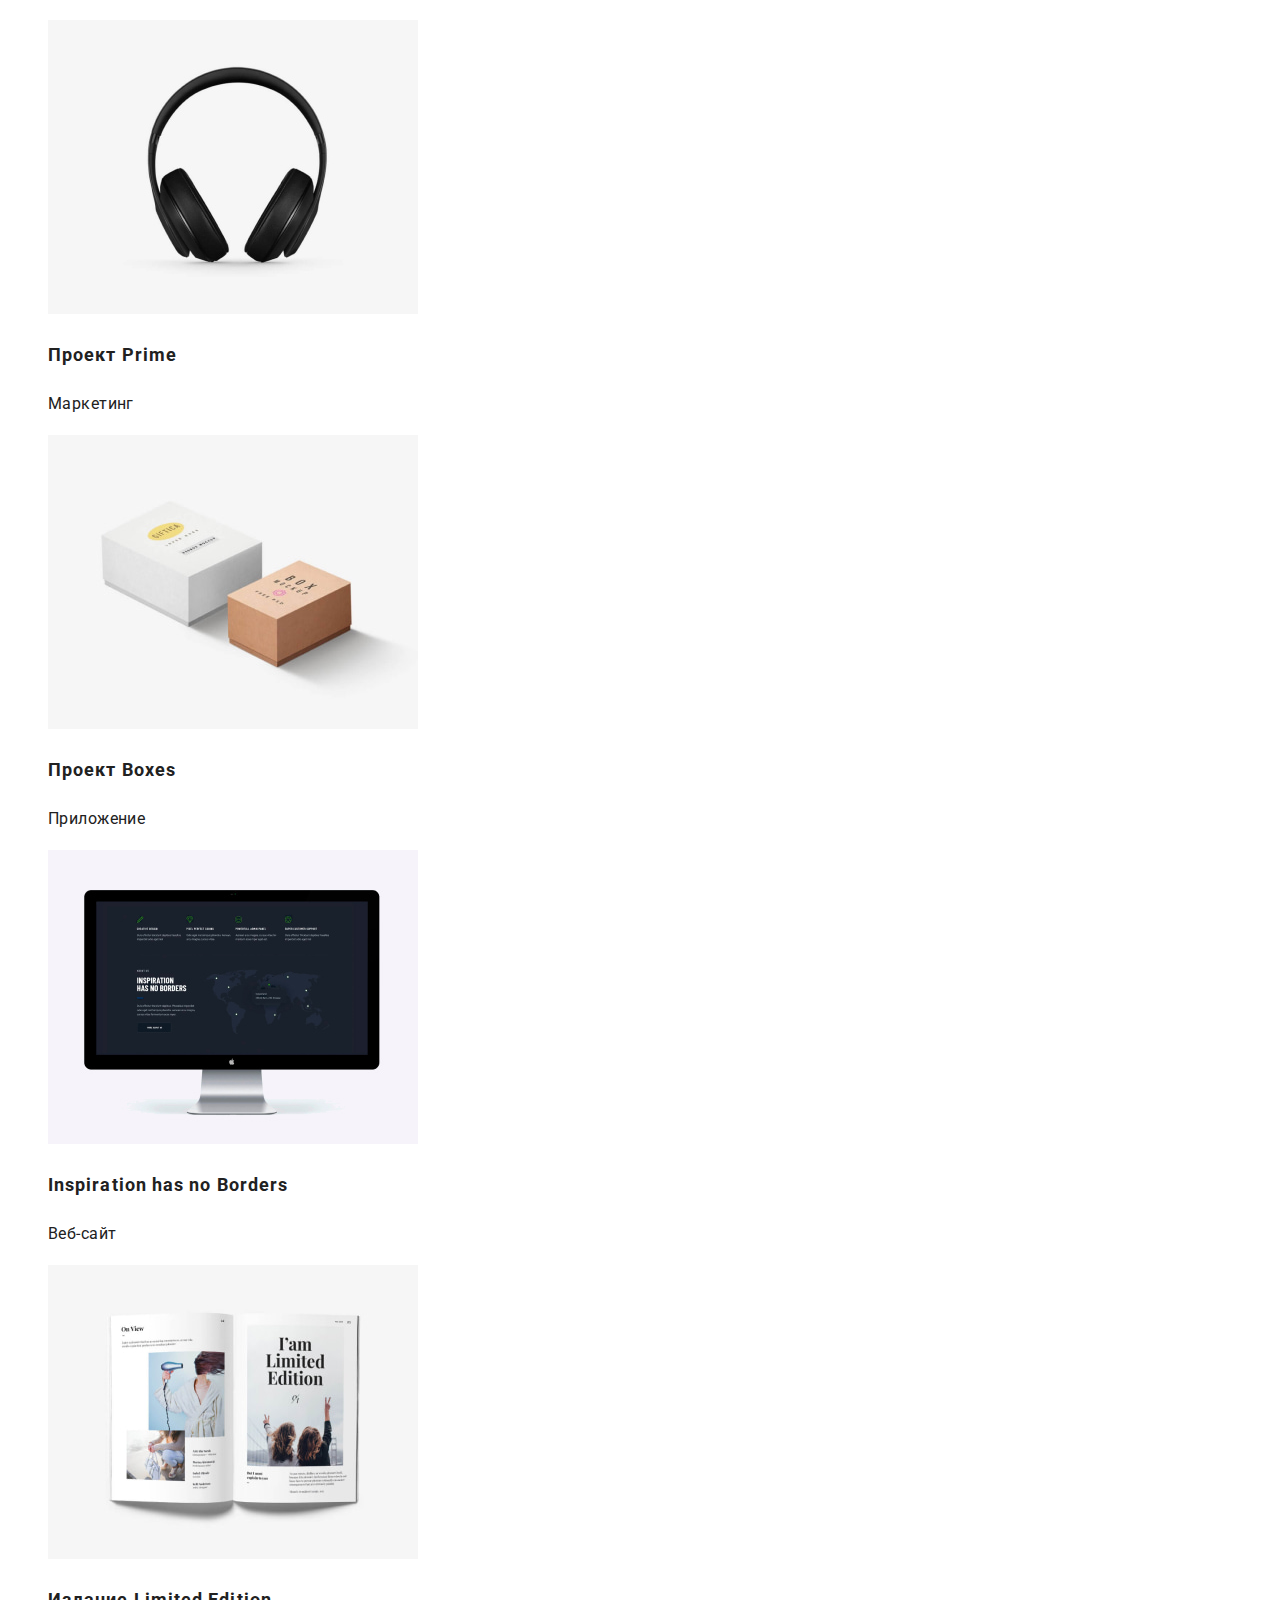
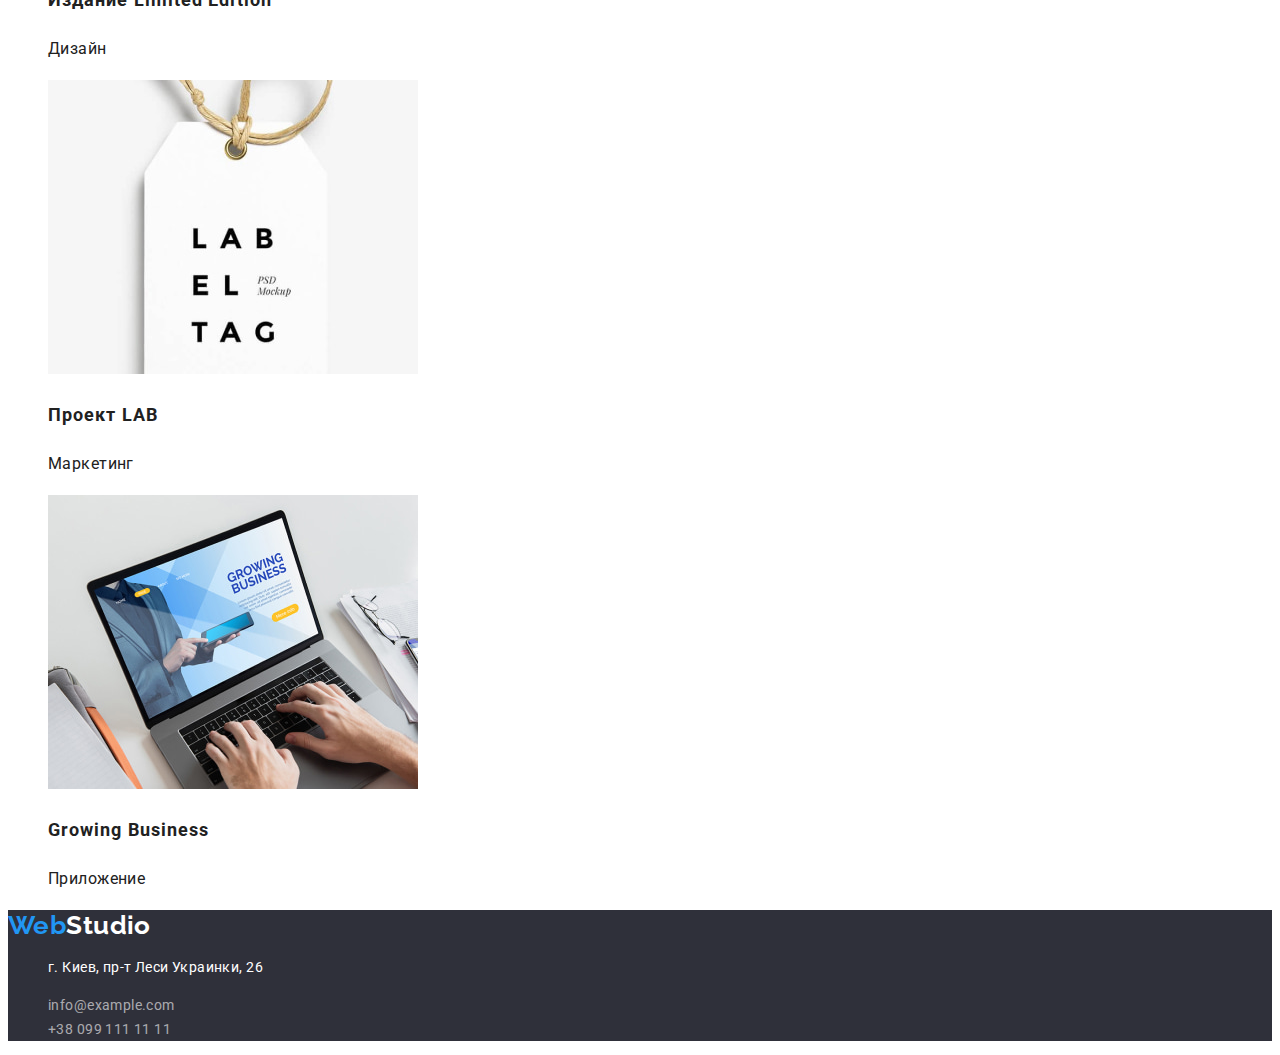
==== commit 8568337d: "Mentor's req 2" ====
--- a/portfolio.html
+++ b/portfolio.html
@@ -43,49 +43,67 @@
             </ul>
             <ul class="default-lists">
                 <li>
-                    <img src="./images/portfolio_img1.jpg" alt="Ноутбук" width="370" height="294">
-                    <h2 class="projects-title">Технокряк</h2>
-                    <p class="projects-description">Веб-сайт</p>
+                    <a href="#" class="default-links">
+                        <img src="./images/portfolio_img1.jpg" alt="Ноутбук" width="370" height="294">
+                        <h2 class="projects-title">Технокряк</h2>
+                        <p class="projects-description">Веб-сайт</p>
+                    </a>
                 </li>
                 <li>
-                    <img src="./images/portfolio_img2.jpg" alt="Баскетболисты" width="370" height="294">
-                    <h2 class="projects-title">Постер New Orlean vs Golden Star</h2>
-                    <p class="projects-description">Дизайн</p>
+                    <a href="#" class="default-links">
+                        <img src="./images/portfolio_img2.jpg" alt="Баскетболисты" width="370" height="294">
+                        <h2 class="projects-title">Постер New Orlean vs Golden Star</h2>
+                        <p class="projects-description">Дизайн</p>
+                    </a>
                 </li>
                 <li>
-                    <img src="./images/portfolio_img3.jpg" alt="Логотип ресторана" width="370" height="294">
-                    <h2 class="projects-title">Ресторан Seafood</h2>
-                    <p class="projects-description">Приложение</p>
+                    <a href="#" class="default-links">
+                        <img src="./images/portfolio_img3.jpg" alt="Логотип ресторана" width="370" height="294">
+                        <h2 class="projects-title">Ресторан Seafood</h2>
+                        <p class="projects-description">Приложение</p>
+                    </a>
                 </li>
                 <li>
-                    <img src="./images/portfolio_img4.jpg" alt="Наушники" width="370" height="294">
-                    <h2 class="projects-title">Проект Prime</h2>
-                    <p class="projects-description">Маркетинг</p>
+                    <a href="#" class="default-links">
+                        <img src="./images/portfolio_img4.jpg" alt="Наушники" width="370" height="294">
+                        <h2 class="projects-title">Проект Prime</h2>
+                        <p class="projects-description">Маркетинг</p>
+                    </a>
                 </li>
                 <li>
-                    <img src="./images/portfolio_img5.jpg" alt="Две подарочные коробки" width="370" height="294">
-                    <h2 class="projects-title">Проект Boxes</h2>
-                    <p class="projects-description">Приложение</p>
+                    <a href="#" class="default-links">
+                        <img src="./images/portfolio_img5.jpg" alt="Две подарочные коробки" width="370" height="294">
+                        <h2 class="projects-title">Проект Boxes</h2>
+                        <p class="projects-description">Приложение</p>
+                    </a>
                 </li>
                 <li>
-                    <img src="./images/portfolio_img6.jpg" alt="Монитор компьютера" width="370" height="294">
-                    <h2 class="projects-title">Inspiration has no Borders</h2>
-                    <p class="projects-description">Веб-сайт</p>
+                    <a href="#" class="default-links">
+                        <img src="./images/portfolio_img6.jpg" alt="Монитор компьютера" width="370" height="294">
+                        <h2 class="projects-title">Inspiration has no Borders</h2>
+                        <p class="projects-description">Веб-сайт</p>
+                    </a>
                 </li>
                 <li>
-                    <img src="./images/portfolio_img7.jpg" alt="Разворот журнала" width="370" height="294">
-                    <h2 class="projects-title">Издание Limited Edition</h2>
-                    <p class="projects-description">Дизайн</p>
+                    <a href="#" class="default-links">
+                        <img src="./images/portfolio_img7.jpg" alt="Разворот журнала" width="370" height="294">
+                        <h2 class="projects-title">Издание Limited Edition</h2>
+                        <p class="projects-description">Дизайн</p>
+                    </a>
                 </li>
                 <li>
-                    <img src="./images/portfolio_img8.jpg" alt="Картонный ярлык" width="370" height="294">
-                    <h2 class="projects-title">Проект LAB</h2>
-                    <p class="projects-description">Маркетинг</p>
+                    <a href="#" class="default-links">
+                        <img src="./images/portfolio_img8.jpg" alt="Картонный ярлык" width="370" height="294">
+                        <h2 class="projects-title">Проект LAB</h2>
+                        <p class="projects-description">Маркетинг</p>
+                    </a>
                 </li>
                 <li>
-                    <img src="./images/portfolio_img9.jpg" alt="Руки набирают текст на ноутбуке" width="370" height="294">
-                    <h2 class="projects-title">Growing Business</h2>
-                    <p class="projects-description">Приложение</p>
+                    <a href="#" class="default-links">
+                        <img src="./images/portfolio_img9.jpg" alt="Руки набирают текст на ноутбуке" width="370" height="294">
+                        <h2 class="projects-title">Growing Business</h2>
+                        <p class="projects-description">Приложение</p>
+                    </a>
                 </li>
             </ul>
 
--- a/css/styles.css
+++ b/css/styles.css
@@ -5,12 +5,13 @@
     --title-text-color:rgba(33, 33, 33, 1);
 }
 
+/* Класс определяет <body> */
 .page {
     background-color: var(--primary-background-color);
     color: var(--primary-text-color);
     font-family: Roboto, sans-serif;
     font-style: normal;
-    font-weight: 400;
+    /* font-weight: 400; браузер по-умолчанию*/
     font-size: 14px;
     line-height: 1.71;
     letter-spacing: 0.03em;
@@ -76,20 +77,26 @@
     color:var(--active-link-color)
 }
 
-/*стилизация основной секции*/
+/* стилизация секции hero. hero-title и hero-button должны иметь общий фон*/
 .hero {
+    background-color:rgba(47, 48, 58, 1);
+}
+
+/*стилизация основного заголовка*/
+.hero-title {
     font-weight: 900;
     font-size: 44px;
     line-height: 1.36;
     text-align: center;
     color: rgba(255, 255, 255, 1);
     letter-spacing: 0.06em;
-    text-transform: uppercase;
-    background-color:rgba(47, 48, 58, 1);
-}
-
-/* Кнопка index */
+    text-transform: uppercase;   
+}
+
+/* Кнопка index */ /* button не наследуется из body */
 .hero-button {
+    font-family: Roboto, sans-serif;
+    font-style: normal; 
     font-weight: 700;
     font-size: 16px;
     line-height: 1.88;
@@ -99,11 +106,12 @@
     letter-spacing: 0.06em;
     color: rgba(255, 255, 255, 1);
     background-color: rgba(33, 150, 243, 1);
+    cursor: pointer;
 }
 
 /* стилизация секции "Наши преимущества" */
 .advantages-title {
-    font-weight: 700;
+    /* font-weight: 700; браузер по-умолчанию*/
     font-size: 14px;
     line-height: 1.14;
     text-transform: uppercase;
@@ -113,7 +121,7 @@
 /* стилизация секции "Чем мы занимаемся" */
 .trends.title,
 .teamsection.title {
-    font-weight: 700;
+    /* font-weight: 700; браузер по-умолчанию*/
     font-size: 36px;
     line-height: 1.17;
     text-align: center;
@@ -140,7 +148,7 @@
     color: var(--title-text-color);
 }
 
-/*стилизация Footer*/
+/*стилизация Footer*/ /* font-style: normal не наследуется из body*/
 .pagefoot {
     background-color: rgba(47, 48, 58, 1);
 }
@@ -154,14 +162,22 @@
     text-decoration: none;
 }
 
-/* Кнопки фільтрації portfolio */
+.pagefoot .mailtel:hover,
+.pagefoot .mailtel:focus {
+    color:var(--active-link-color)
+}
+
+/* Кнопки фільтрації portfolio */ /* button не наследуется из body */
 .filter-button {
+    font-family: Roboto, sans-serif;
+    font-style: normal;
     font-weight: 500;
     font-size: 16px;
     line-height: 1.62;
     text-align: center;
     color: rgba(33, 33, 33, 1);
     background-color: #F5F4FA;
+    cursor: pointer;
 }
 .filter-button:hover,
 .filter-button:focus {
@@ -171,7 +187,7 @@
 
 /* Стилизация секции "Наши проекты" */
 .projects-title {
-    font-weight: 700;
+    /* font-weight: 700; браузер по-умолчанию*/
     font-size: 18px;
     line-height: 2;
     letter-spacing: 0.06em;
